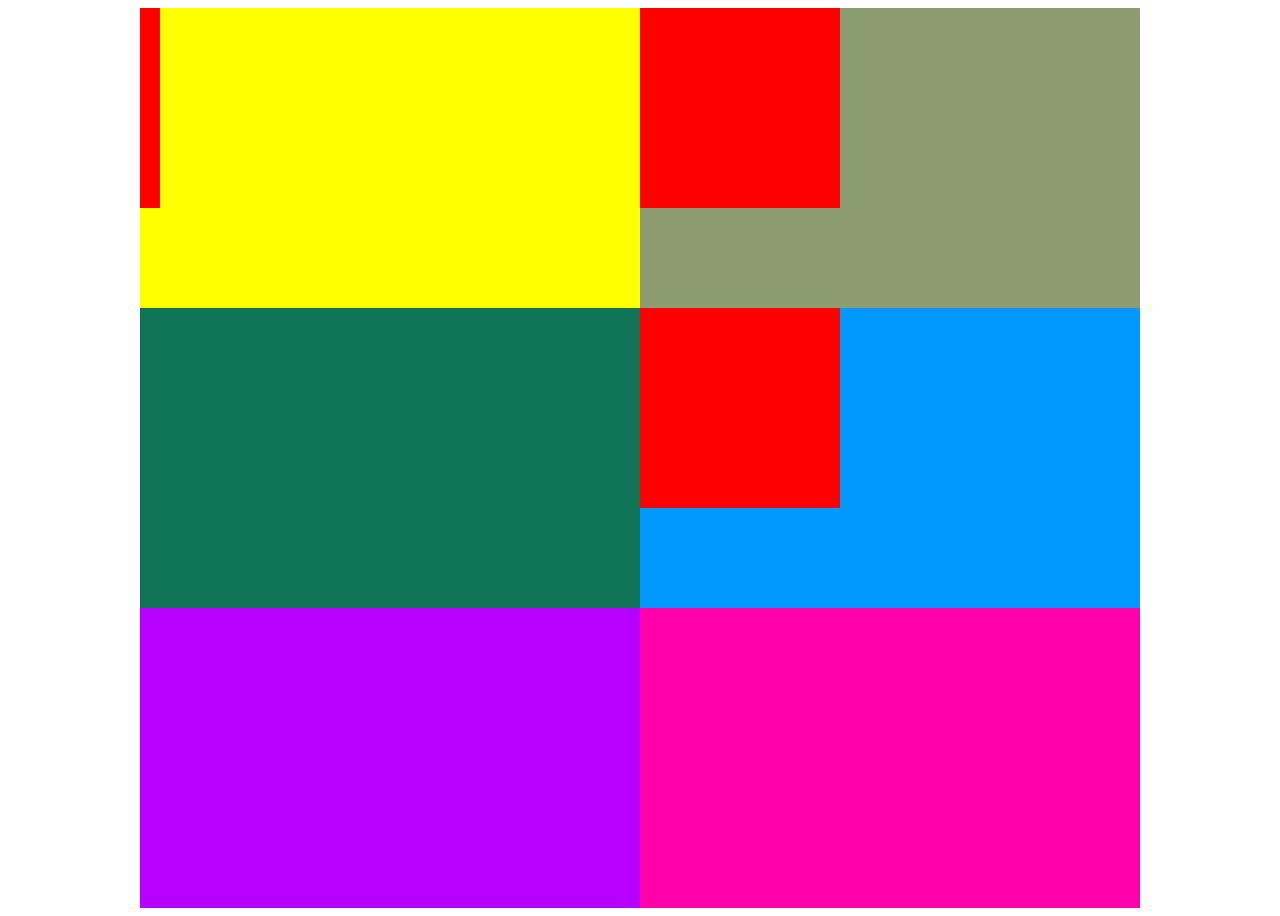
==== index.html @ e9fe4949 "chg3" ====
<!DOCTYPE html>
<html lang="en">
<head>
    <meta charset="UTF-8">
    <meta http-equiv="X-UA-Compatible" content="IE=edge">
    <meta name="viewport" content="width=device-width, initial-scale=1.0">
    <link rel="stylesheet" href="./assets/style.css">
    <title>Animation test</title>
</head>
<body>
    <div class="container">
        <div class="item-1">
            <div class="item1">

            </div>
        </div>
        <div class="item-2">
            <div class="item2">

            </div>
        </div>
        <div class="item-3">
            <div class="item3">

            </div>
        </div>
        <div class="item-4">
            <div class="item4">

            </div>
        </div>
        <div class="item-5">
            <div class="item5">

            </div>
        </div>
        <div class="item-6">
            <div class="item6">

            </div>
        </div>

    </div>
</body>
</html>
---- assets/style.css ----
.container{
   
    display: flex;
    flex-wrap: wrap;
    justify-content: center;
}
/* _______________________item-1________________________________ */
.item-1{
     width: 500px;
    height: 300px;
    background: yellow;
}
.item1{
    height: 200px;
    width: 20px;
    background: red;
    position: static;
    animation: rotation 2s linear infinite;
}
@keyframes rotation {
    0% {transform: rotate(0deg);}
    100% {transform: rotate(360deg);}
}
/* ____________________________item-2____________________________ */
.item-2{
    width: 500px;
   height: 300px;
   background: rgb(139, 156, 112);
}
.item2{
    height: 200px;
    width: 200px;
    background: red;
    animation: translation 2s ease-in-out infinite;
}
@keyframes translation {
    0% {transform: translateX(0px);}
    100% {transform:translateX(300px);}
}
/* ________________________item-3_________________________________________ */
.item-3{
    width: 500px;
   height: 300px;
   background: rgb(15, 117, 86);
}
.item3{
    height: 250px;
    width: 400px;
    margin: 20px;
    animation: color-change 3s linear infinite;
}
@keyframes color-change {
    0% {background-color: brown;}
    50%{background-color: rgb(60, 210, 30);}
    100% {background-color: rgb(11, 28, 184);}
}
/* ____________________________item-4_____________________________________________ */
.item-4{
    width: 500px;
   height: 300px;
   background: rgb(0, 153, 255);
}
.item4{
    height: 200px;
    width: 200px;
    background: red;
    animation: zoom 3s ease-out infinite;
}
@keyframes zoom {
    0% {transform: scale(1);}
    50%{transform: scale(1.2);}
    100% {transform: scale(1);}
}
/* _______________________________item-5_________________________________________ */
.item-5{
    width: 500px;
   height: 300px;
   background: rgb(183, 0, 255);
}
.item5{
    height: 50px;
    width: 50px;
    border-radius: 50%;
    background:transparent;
    position: relative;
    border: 5px solide black;
    animation: progresse 4s infinite;
  
}
@keyframes progresse {
    0%{width: 10px; opacity: 0%;}
    25%{width: 50px;height: 70px;width: 70px; background: rgb(231, 181, 43); opacity: 25%;}
    50%{width: 75px;height: 80px;width: 80px;  background: blue;opacity: 50%;}
    75%{width: 80px;height: 90px;width: 90px;  background: brown;opacity: 75%;}
}
.item-6{
    width: 500px;
   height: 300px;
   background: rgb(255, 0, 170);
}
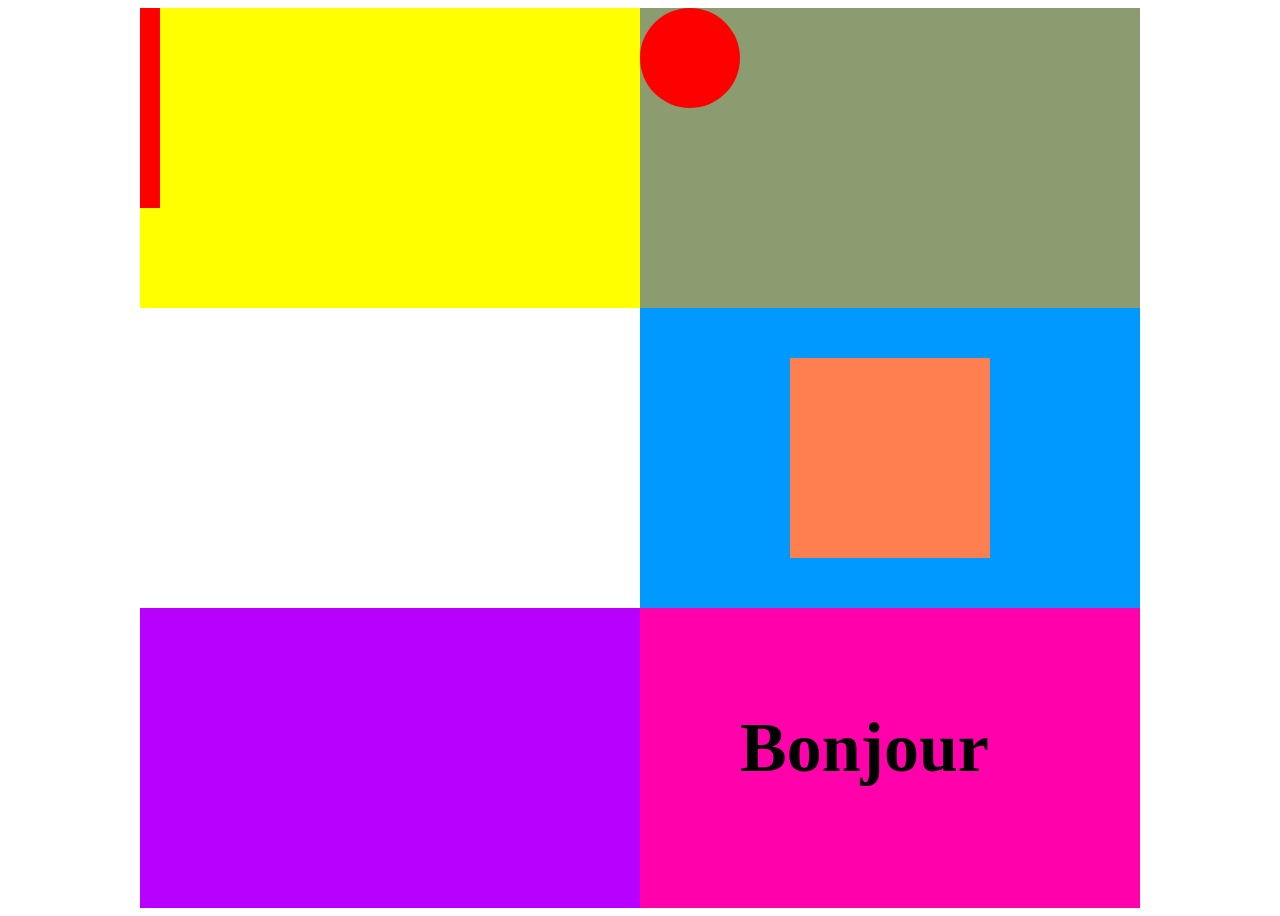
==== commit 82d851c5: "chg4" ====
--- a/index.html
+++ b/index.html
@@ -35,11 +35,21 @@
             </div>
         </div>
         <div class="item-6">
-            <div class="item6">
-
-            </div>
+            <h3>Bonjour</h3>
         </div>
 
     </div>
 </body>
-</html>+</html>
+<!-- 
+    .item6{
+    width: 100px;
+    height: 100px;
+    background: goldenrod;
+    animation: fade-in 1s ease-in-out;
+}
+@keyframes fade-in {
+    0%{opacity: 0;}
+    100%{opacity: 1;}
+}
+ -->--- a/assets/style.css
+++ b/assets/style.css
@@ -28,25 +28,31 @@
    background: rgb(139, 156, 112);
 }
 .item2{
-    height: 200px;
-    width: 200px;
+    height: 100px;
+    width: 100px;
+    border-radius: 50%;
     background: red;
-    animation: translation 2s ease-in-out infinite;
+    position: relative;
+    animation-name: tour;
+    animation-duration: 4s;
+    animation-iteration-count: infinite;
 }
-@keyframes translation {
-    0% {transform: translateX(0px);}
-    100% {transform:translateX(300px);}
-}
+@keyframes tour {
+    0%   {background-color:red; left:0px; top:50px;}
+    25%  {background-color:yellow; left:200px; top:0px;}
+    50%  {background-color:blue; left:400px; top:50px;}
+    75%  {background-color:green; left:200px; top:200px;}
+    100% {background-color:red; left:0px; top:50px;}
+  }
 /* ________________________item-3_________________________________________ */
 .item-3{
     width: 500px;
    height: 300px;
-   background: rgb(15, 117, 86);
 }
 .item3{
-    height: 250px;
-    width: 400px;
-    margin: 20px;
+    height: 200px;
+    width: 300px;
+    margin: 40px 0px 0px 100px;
     animation: color-change 3s linear infinite;
 }
 @keyframes color-change {
@@ -61,15 +67,32 @@
    background: rgb(0, 153, 255);
 }
 .item4{
+    margin: 50px 0px 0px 150px;
     height: 200px;
     width: 200px;
-    background: red;
-    animation: zoom 3s ease-out infinite;
+    background:coral;
+    animation: square-to-circle 2s infinite alternate;
 }
-@keyframes zoom {
-    0% {transform: scale(1);}
-    50%{transform: scale(1.2);}
-    100% {transform: scale(1);}
+@keyframes square-to-circle {
+    0% {
+        border-radius: 0;
+        background: coral;
+    }
+    25%{
+        border-radius: 10%;
+        background: darksalmon;
+    }
+    50%{
+        border-radius: 25%;
+        background: indianred;
+    }
+    75%{
+        border-radius: 40%;
+        background: lightcoral;
+    }
+    100% {border-radius: 50%;
+        background: darkorange;
+    }
 }
 /* _______________________________item-5_________________________________________ */
 .item-5{
@@ -93,8 +116,57 @@
     50%{width: 75px;height: 80px;width: 80px;  background: blue;opacity: 50%;}
     75%{width: 80px;height: 90px;width: 90px;  background: brown;opacity: 75%;}
 }
+/* __________________item-6_______________________________________________ */
 .item-6{
     width: 500px;
    height: 300px;
    background: rgb(255, 0, 170);
-}+}
+h3{
+    margin: 100px;
+    color: rgb(0, 0, 0);
+    font-size: 70px;
+    font-weight: 20px;
+    animation: fade;
+    animation-delay: 2s;
+    animation-duration: 3s;
+    animation-iteration-count: infinite;
+
+}
+@keyframes fade {
+    from {opacity: 1;}
+    to {opacity: 0;}
+}
+/* .item6{
+    width: 100px;
+    height: 100px;
+    background: goldenrod;
+    animation: bounce 1s ease-in-out infinite;
+}
+@keyframes bounce  {
+    0%, 20%, 50%, 80%, 100% {transform: translateY(0);}
+    40%{transform: translate(-30px);}
+    60%{transform: translate(-15px);}
+} */
+/* .item6{
+    width: 100px;
+    height: 100px;
+    background: goldenrod;
+    animation: blink 1s ease-in-out infinite;
+}
+@keyframes blink {
+    0%, 50%, 100% {opacity: 1;}
+    25%, 75%{opacity: 0;}
+
+} */
+/* .item4{
+    height: 200px;
+    width: 200px;
+    background: red;
+    animation: zoom 3s ease-out infinite;
+}
+@keyframes zoom {
+    0% {transform: scale(1);}
+    50%{transform: scale(1.2);}
+    100% {transform: scale(1);}
+} */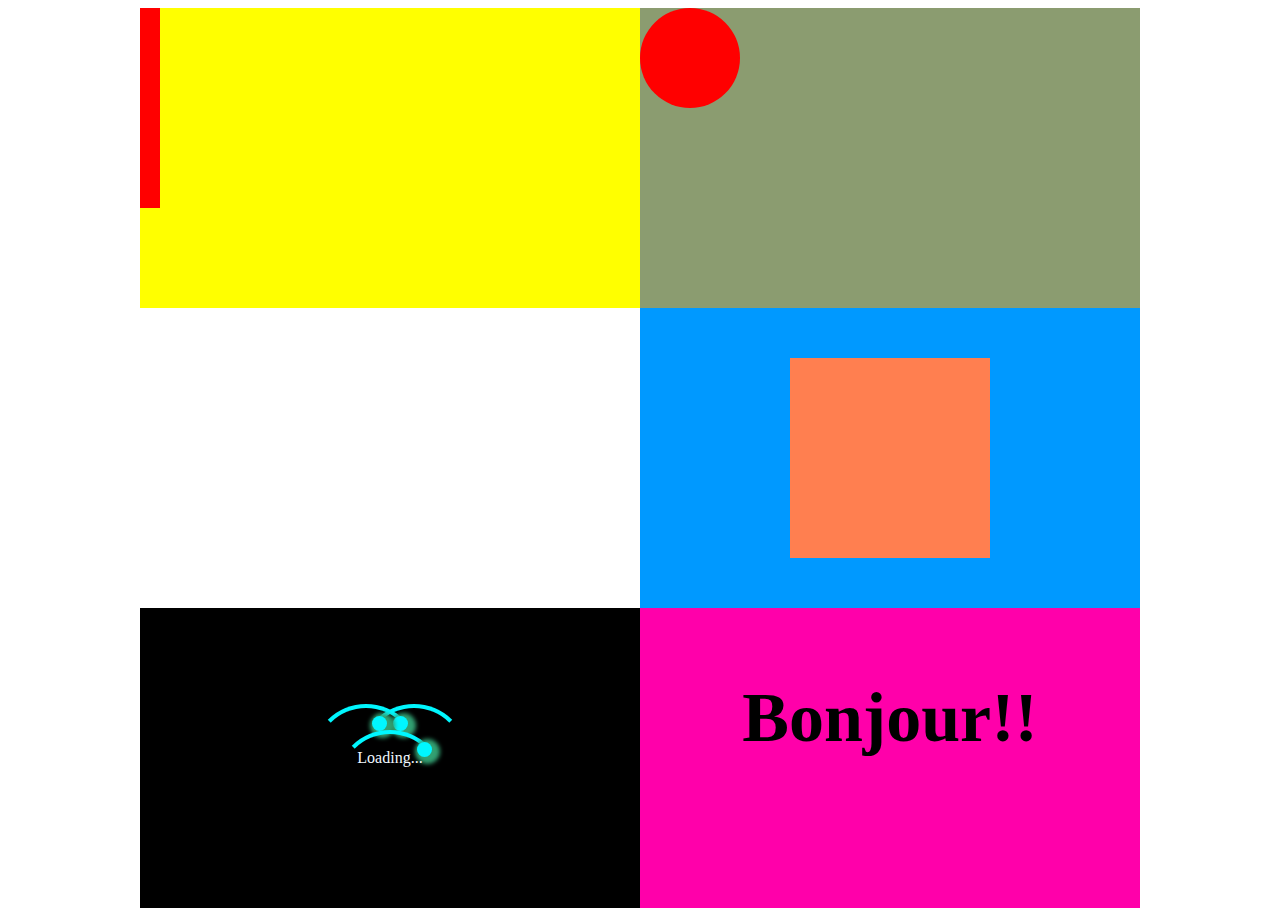
==== commit b71b73bc: "chg" ====
--- a/index.html
+++ b/index.html
@@ -20,9 +20,8 @@
             </div>
         </div>
         <div class="item-3">
-            <div class="item3">
-
-            </div>
+            <div class="item3"></div>
+            <div class="item33"></div>
         </div>
         <div class="item-4">
             <div class="item4">
@@ -30,26 +29,17 @@
             </div>
         </div>
         <div class="item-5">
-            <div class="item5">
-
-            </div>
+            <div class="ring"></div>
+            <div class="ring"></div>
+            <div class="ring"></div>
+            <p>Loading...</p>
         </div>
         <div class="item-6">
-            <h3>Bonjour</h3>
+           <center>
+            <h3>Bonjour!!</h3>
+           </center> 
         </div>
 
     </div>
 </body>
 </html>
-<!-- 
-    .item6{
-    width: 100px;
-    height: 100px;
-    background: goldenrod;
-    animation: fade-in 1s ease-in-out;
-}
-@keyframes fade-in {
-    0%{opacity: 0;}
-    100%{opacity: 1;}
-}
- -->--- a/assets/style.css
+++ b/assets/style.css
@@ -1,3 +1,4 @@
+
 .container{
    
     display: flex;
@@ -50,16 +51,39 @@
    height: 300px;
 }
 .item3{
-    height: 200px;
-    width: 300px;
-    margin: 40px 0px 0px 100px;
-    animation: color-change 3s linear infinite;
-}
-@keyframes color-change {
-    0% {background-color: brown;}
-    50%{background-color: rgb(60, 210, 30);}
-    100% {background-color: rgb(11, 28, 184);}
-}
+    height:20px;
+    width:60%;
+    top: 100px;
+    background:transparent;
+    position: relative;
+    border: 5px solide black;
+    animation: progress 4s infinite;
+}
+@keyframes progress {
+    0%{width: 10px; opacity: 0%;}
+    25%{width: 50px;background: violet; opacity: 25%;}
+    50%{width: 75px;background: blue;opacity: 50%;}
+    75%{width: 80px;background: brown;opacity: 75%;}
+}
+.item33{
+    height:20px;
+    width:50%;
+    top: 100px;
+    padding-left: 200px;
+    background:transparent;
+    position: relative;
+    border: 5px solide black;
+    animation: progress 4s infinite;
+    animation-direction: reverse;
+}
+@keyframes progress {
+    0%{width: 10px; opacity: 0%;}
+    25%{width: 50px;background: violet; opacity: 25%;}
+    50%{width: 75px;background: blue;opacity: 50%;}
+    75%{width: 80px;background: brown;opacity: 75%;}
+}
+
+
 /* ____________________________item-4_____________________________________________ */
 .item-4{
     width: 500px;
@@ -98,24 +122,68 @@
 .item-5{
     width: 500px;
    height: 300px;
-   background: rgb(183, 0, 255);
-}
-.item5{
-    height: 50px;
-    width: 50px;
-    border-radius: 50%;
-    background:transparent;
-    position: relative;
-    border: 5px solide black;
-    animation: progresse 4s infinite;
-  
-}
-@keyframes progresse {
-    0%{width: 10px; opacity: 0%;}
-    25%{width: 50px;height: 70px;width: 70px; background: rgb(231, 181, 43); opacity: 25%;}
-    50%{width: 75px;height: 80px;width: 80px;  background: blue;opacity: 50%;}
-    75%{width: 80px;height: 90px;width: 90px;  background: brown;opacity: 75%;}
-}
+   background:black;
+   position: relative;
+   display: flex;
+   justify-content: center;
+   align-items: center;
+}
+.ring{
+    position: relative;
+    width: 100px;
+    height: 100px;
+    margin: -30px;
+    border-radius: 50%;
+    border: 4px solid transparent;
+    border-top: 4px solid rgb(0, 247, 255);
+    animation: animate 2s ease infinite;
+}
+@keyframes animate{
+    0%{transform: rotate(0deg);}
+    100%{transform: rotate(360deg);}
+}
+.ring::before{
+    content: "";
+    position: absolute;
+    top: 8px;
+    right: 8px;
+    border-radius: 50%;
+    width: 15px;
+    height: 15px;
+    background: rgb(0, 247, 255);
+    box-shadow: 3px 2px 4px 5px rgb(50, 160, 114);
+}
+.ring:nth-child(2){
+    animation: animate2 2s ease infinite;
+    
+}
+.ring:nth-child(2)::before{
+    content: "";
+    position: absolute;
+    bottom: 8px;
+    left: 8px;
+    border-radius: 50%;
+    width: 15px;
+    height: 15px;
+    background: rgb(0, 247, 255);
+    box-shadow: 3px 2px 4px 5px rgb(50, 160, 114);
+}
+@keyframes animate2{
+    0%{transform: rotate(360deg);}
+    100%{transform: rotate(0deg);}
+}
+.ring:nth-child(3){
+    position: absolute;
+    bottom: 100px;
+    
+}
+p{
+    position: absolute;
+    color: aliceblue;
+    letter-spacing: 0.15;
+}
+
+
 /* __________________item-6_______________________________________________ */
 .item-6{
     width: 500px;
@@ -123,7 +191,6 @@
    background: rgb(255, 0, 170);
 }
 h3{
-    margin: 100px;
     color: rgb(0, 0, 0);
     font-size: 70px;
     font-weight: 20px;
@@ -137,36 +204,35 @@
     from {opacity: 1;}
     to {opacity: 0;}
 }
-/* .item6{
-    width: 100px;
-    height: 100px;
-    background: goldenrod;
-    animation: bounce 1s ease-in-out infinite;
-}
-@keyframes bounce  {
-    0%, 20%, 50%, 80%, 100% {transform: translateY(0);}
-    40%{transform: translate(-30px);}
-    60%{transform: translate(-15px);}
-} */
-/* .item6{
-    width: 100px;
-    height: 100px;
-    background: goldenrod;
-    animation: blink 1s ease-in-out infinite;
-}
-@keyframes blink {
-    0%, 50%, 100% {opacity: 1;}
-    25%, 75%{opacity: 0;}
-
-} */
-/* .item4{
-    height: 200px;
-    width: 200px;
-    background: red;
-    animation: zoom 3s ease-out infinite;
-}
-@keyframes zoom {
-    0% {transform: scale(1);}
-    50%{transform: scale(1.2);}
-    100% {transform: scale(1);}
-} */+/* ________________________responsive__________________________________________ */
+
+
+ @media only screen and (max-width:600px){
+        .item2{
+            height: 80px;
+            width: 80px;
+            border-radius: 50%;
+            background: red;
+            position: relative;
+            animation-name: tour;
+            animation-duration: 4s;
+            animation-iteration-count: infinite;
+        }
+        @keyframes tour {
+            0%   {background-color:red; left:0px; top:60px;}
+            25%  {background-color:yellow; left:200px; top:0px;}
+            50%  {background-color:blue; left:370px; top:50px;}
+            75%  {background-color:green; left:190px; top:180px;}
+            100% {background-color:red; left:0px; top:50px;}
+          }
+
+    .item3{
+       margin: 50px 0px 0px 70px;
+    }
+    .item4{
+        margin: 50px 0px 0px 135px;
+    }
+  
+   
+} 
+
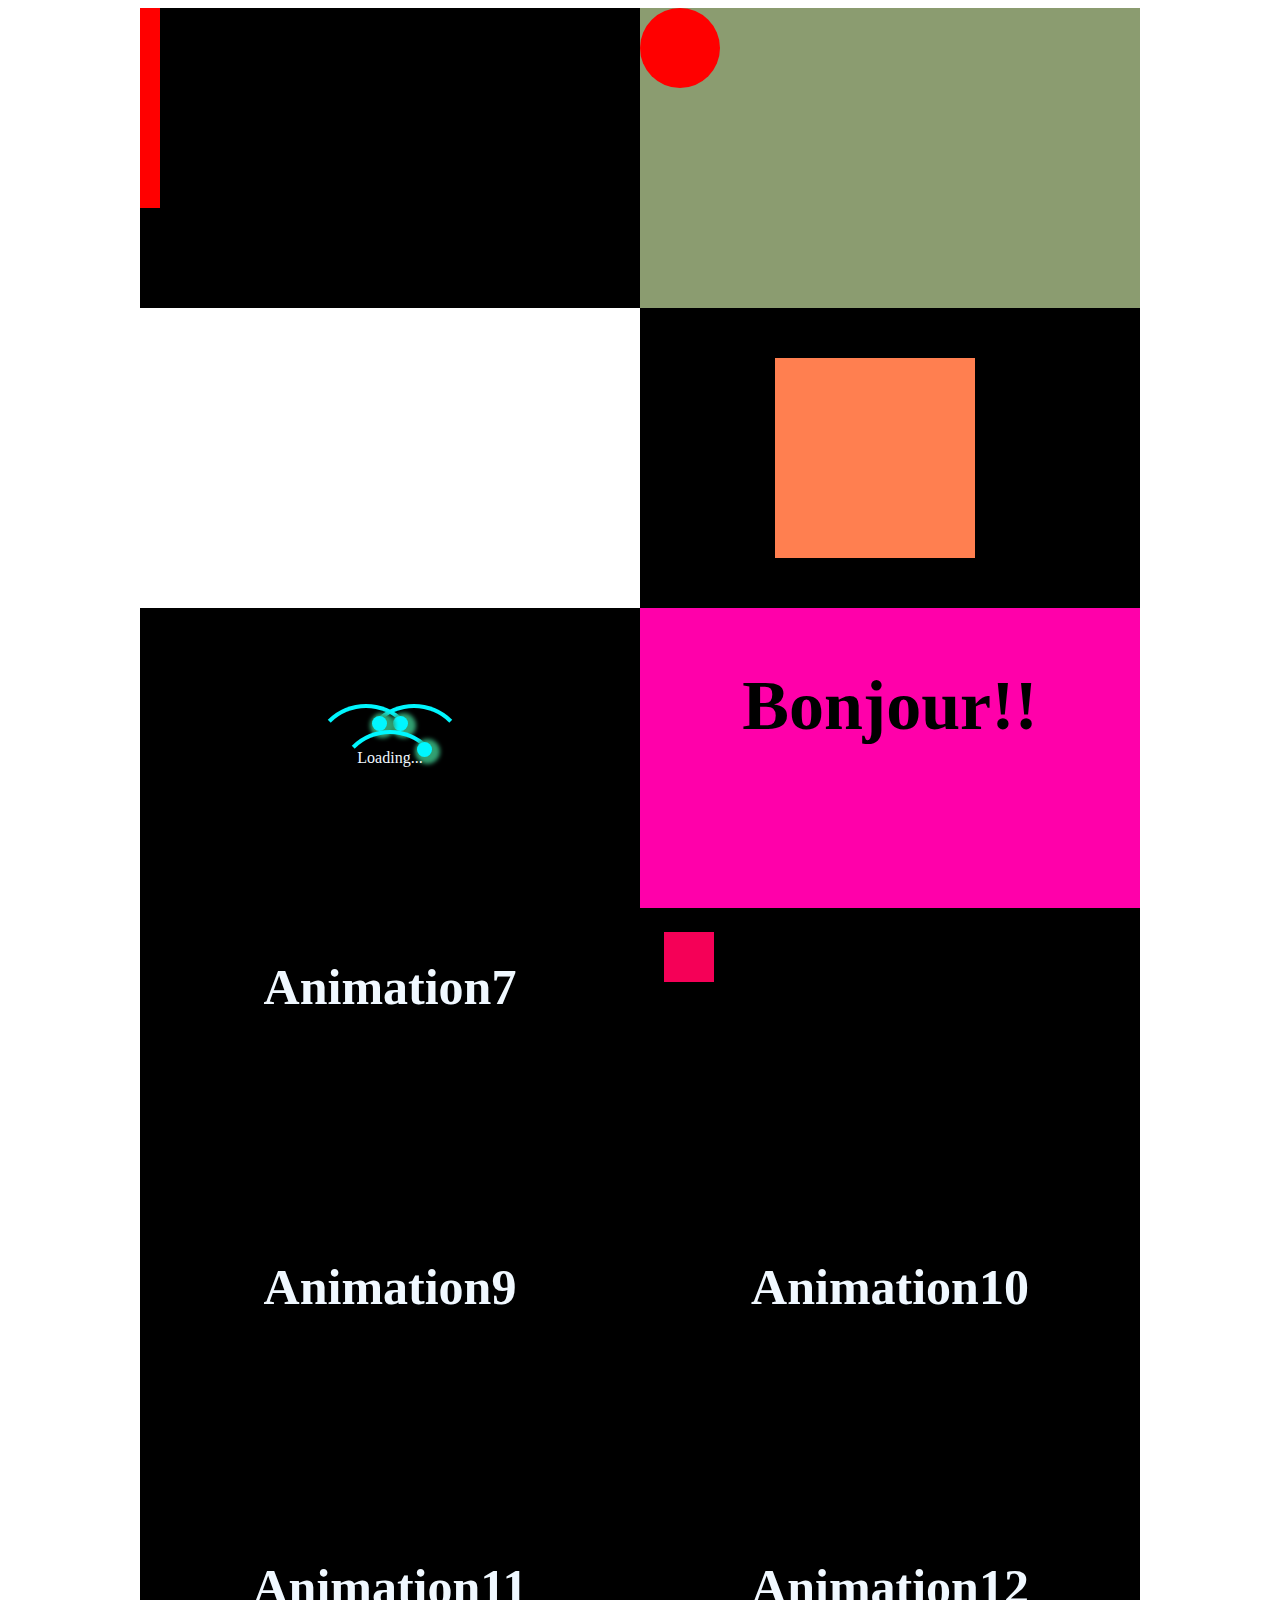
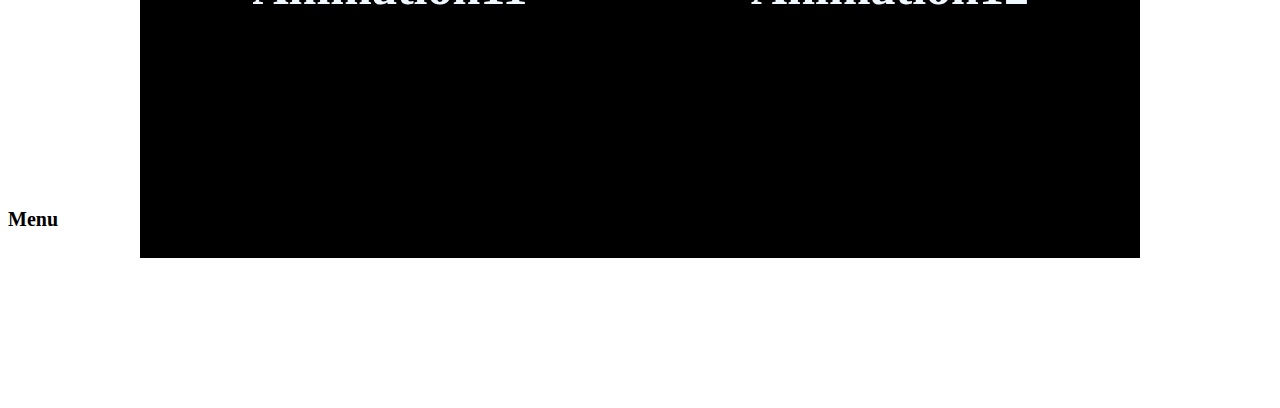
==== commit c21ae47b: "commit commit" ====
--- a/index.html
+++ b/index.html
@@ -6,6 +6,7 @@
     <meta name="viewport" content="width=device-width, initial-scale=1.0">
     <link rel="stylesheet" href="./assets/style.css">
     <title>Animation test</title>
+    <link rel="stylesheet" href="./assets/animate/animate.min.css">
 </head>
 <body>
     <div class="container">
@@ -36,10 +37,27 @@
         </div>
         <div class="item-6">
            <center>
-            <h3>Bonjour!!</h3>
+            <h2>Bonjour!!</h2>
            </center> 
         </div>
+        <div class="item"><h3 class="item-7">Animation7</h3></div>
+        <div class="item "><div class="item-8"></div></div>
+        <div class="item"><h3 class="item-9">Animation9</h3></div>
+        <div class="item"><h3 class="item-10">Animation10</h3></div>
+        <div class="item"><h3 class="item-11">Animation11</h3></div>
+        <div class="item"><h3 class="item-12">Animation12</h3></div>
 
     </div>
+    <div class="containers">
+        <input type="checkbox" name="menu" id="menu" class="menu-toggler">
+        <label for="menu" class="menu-toggler-label">Menu</label>
+        <ul class="stagger-menu">
+          <li style="--i: 0">Home</li>
+          <li style="--i: 1">Pricing</li>
+          <li style="--i: 2">Account</li>
+          <li style="--i: 3">Support</li>
+          <li style="--i: 4">About</li>
+        </ul>
+      </div>
 </body>
 </html>
--- a/assets/style.css
+++ b/assets/style.css
@@ -1,3 +1,4 @@
+
 
 .container{
    
@@ -7,9 +8,9 @@
 }
 /* _______________________item-1________________________________ */
 .item-1{
-     width: 500px;
+    width: 500px;
     height: 300px;
-    background: yellow;
+    background: black;
 }
 .item1{
     height: 200px;
@@ -88,7 +89,7 @@
 .item-4{
     width: 500px;
    height: 300px;
-   background: rgb(0, 153, 255);
+   background: black;
 }
 .item4{
     margin: 50px 0px 0px 150px;
@@ -183,14 +184,13 @@
     letter-spacing: 0.15;
 }
 
-
 /* __________________item-6_______________________________________________ */
 .item-6{
     width: 500px;
    height: 300px;
    background: rgb(255, 0, 170);
 }
-h3{
+h2{
     color: rgb(0, 0, 0);
     font-size: 70px;
     font-weight: 20px;
@@ -207,32 +207,220 @@
 /* ________________________responsive__________________________________________ */
 
 
- @media only screen and (max-width:600px){
-        .item2{
-            height: 80px;
-            width: 80px;
-            border-radius: 50%;
-            background: red;
-            position: relative;
-            animation-name: tour;
-            animation-duration: 4s;
-            animation-iteration-count: infinite;
-        }
-        @keyframes tour {
-            0%   {background-color:red; left:0px; top:60px;}
-            25%  {background-color:yellow; left:200px; top:0px;}
-            50%  {background-color:blue; left:370px; top:50px;}
-            75%  {background-color:green; left:190px; top:180px;}
-            100% {background-color:red; left:0px; top:50px;}
-          }
+@media only screen and (max-width:600px){
+    .item2{
+        height: 80px;
+        width: 80px;
+        border-radius: 50%;
+        background: red;
+        position: relative;
+        animation-name: tour;
+        animation-duration: 4s;
+        animation-iteration-count: infinite;
+    }
+    @keyframes tour {
+        0%   {background-color:red; left:0px; top:100px;}
+        25%  {background-color:yellow; left:200px; top:3px;}
+        50%  {background-color:blue; left:420px; top:100px;}
+        75%  {background-color:green; left:200px; top:220px;}
+        100% {background-color:red; left:0px; top:100px;}
+      }
 
     .item3{
-       margin: 50px 0px 0px 70px;
+    margin: 50px 0px 0px 0px;
     }
     .item4{
         margin: 50px 0px 0px 135px;
     }
+} 
+@media only screen and (min-width:600px){
+.item2{
+    height: 80px;
+    width: 80px;
+    border-radius: 50%;
+    background: red;
+    position: relative;
+    animation-name: tour;
+    animation-duration: 4s;
+    animation-iteration-count: infinite;
+}
+@keyframes tour {
+    0%   {background-color:red; left:0px; top:100px;}
+    25%  {background-color:yellow; left:200px; top:3px;}
+    50%  {background-color:blue; left:420px; top:100px;}
+    75%  {background-color:green; left:200px; top:220px;}
+    100% {background-color:red; left:0px; top:100px;}
+  }
+
+.item3{
+margin: 50px 0px 0px 0px;
+}
+.item4{
+    margin: 50px 0px 0px 135px;
+}
+} 
+@media only screen and (max-width:768px){
+.item2{
+    height: 80px;
+    width: 80px;
+    border-radius: 50%;
+    background: red;
+    position: relative;
+    animation-name: tour;
+    animation-duration: 4s;
+    animation-iteration-count: infinite;
+}
+@keyframes tour {
+    0%   {background-color:red; left:0px; top:100px;}
+    25%  {background-color:yellow; left:200px; top:3px;}
+    50%  {background-color:blue; left:420px; top:100px;}
+    75%  {background-color:green; left:200px; top:220px;}
+    100% {background-color:red; left:0px; top:100px;}
+  }
+
+.item3{
+margin: 50px 0px 0px 0px;
+}
+.item4{
+    margin: 50px 0px 0px 135px;
+}
+} 
+
+@media only screen and (max-width:992px){
+.item2{
+    height: 80px;
+    width: 80px;
+    border-radius: 50%;
+    background: red;
+    position: relative;
+    animation-name: tour;
+    animation-duration: 4s;
+    animation-iteration-count: infinite;
+}
+@keyframes tour {
+    0%   {background-color:red; left:0px; top:100px;}
+    25%  {background-color:yellow; left:200px; top:3px;}
+    50%  {background-color:blue; left:420px; top:100px;}
+    75%  {background-color:green; left:200px; top:220px;}
+    100% {background-color:red; left:0px; top:100px;}
+  }
+
+.item3{
+margin: 50px 0px 0px 0px;
+}
+.item4{
+    margin: 50px 0px 0px 135px;
+}
+
+}
+/* ______ */
+h3{
+    color: aliceblue;
+    font-size: 50px;
+    text-align: center;
+}
+.item{
+    width: 500px;
+   height: 300px;
+   background: black;
+}
+/* _______________________ */
+.item-7{
+        
+        animation-name: slideDown;
+        animation-duration: 1s;
+        animation-timing-function: ease;
+       animation-iteration-count: infinite;
+    
+} @keyframes slideDown {
+        0% {
+          transform: translateY(-420px);
+        }
+    
+        100% {
+          transform: translateY(0%);
+        }
+      }
+/* ______ */
+.item-8{ 
+        margin: 24px;
+        width: 50px;
+        height: 50px;
+        background: #f50057;
+        animation: zoom-in-zoom-out 1s ease infinite;
+      }
+      @keyframes zoom-in-zoom-out {
+        0% {
+          transform: scale(1, 1);
+        }
+        50% {
+          transform: scale(1.5, 1.5);
+        }
+        100% {
+          transform: scale(1, 1);
+        }
+      }
+
+/* ______ */
+.item-9{
+    width: 500px;
+   height: 300px;
+   background: black;
+}
+/* ______ */
+.item-10{
+    width: 500px;
+   height: 300px;
+   background: black;
+}
+/* ______ */
+.item-11{
+    width: 500px;
+   height: 300px;
+   background: black;
+}
+/* ______ */
+.item-12{
+    width: 500px;
+   height: 300px;
+   background: black;
+}
+/* __________________________________________ */
+
+.containers {
+    overflow-x: hidden;
+    width: 100%;
+  }
   
-   
-} 
-
+  .menu-toggler {
+    display: none;
+  }
+  
+  .menu-toggler-label {
+    cursor: pointer;
+    font-size: 20px;
+    font-weight: bold;
+  }
+  
+  .stagger-menu {
+    list-style-type: none;
+    margin: 16px 0;
+    padding: 0;
+  }
+  
+  .stagger-menu li {
+    margin-bottom: 8px;
+    font-size: 18px;
+    opacity: 0;
+    transform: translateX(100%);
+    transition-property: opacity, transform;
+    transition-duration: 0.3s;
+    transition-timing-function: cubic-bezier(0.750, -0.015, 0.565, 1.055);
+  }
+  
+  .menu-toggler:checked ~ .stagger-menu li {
+    opacity: 1;
+    transform: translateX(0);
+    transition-delay: calc(0.055s * var(--i));
+  }
+
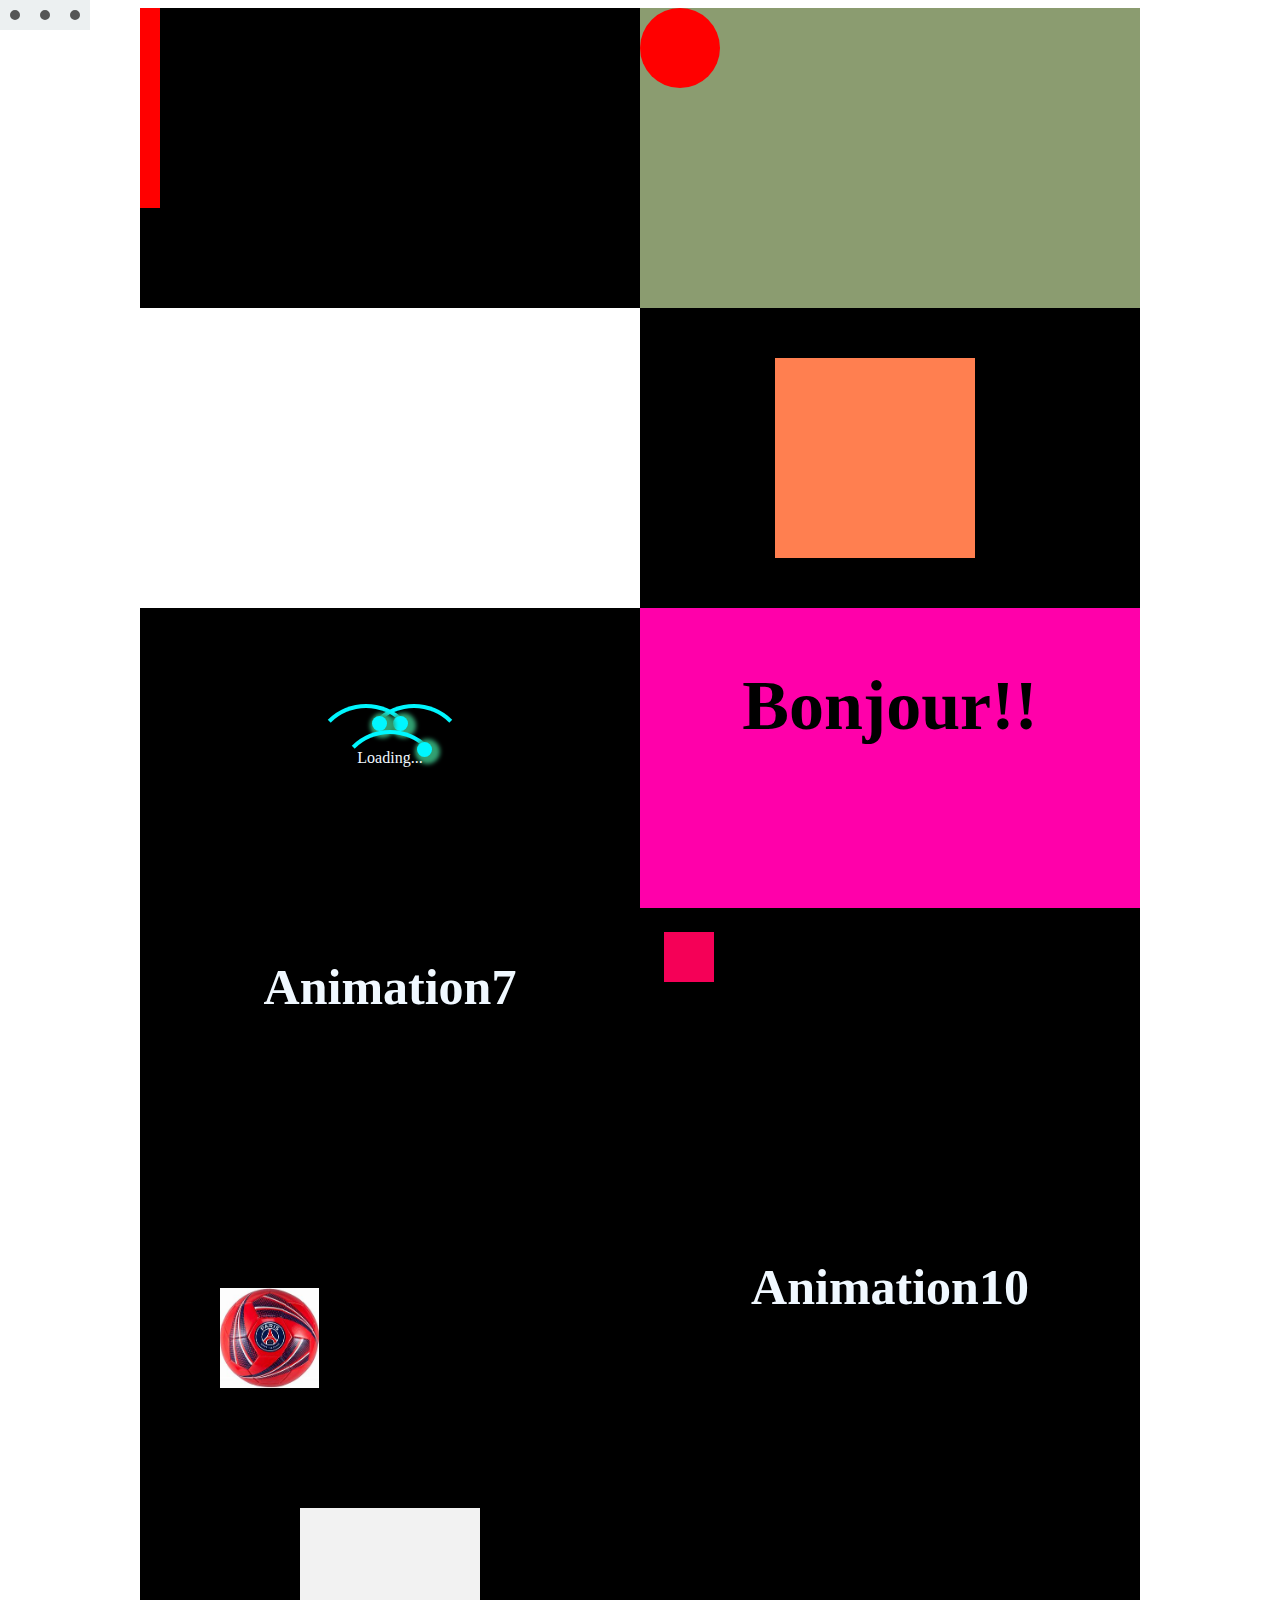
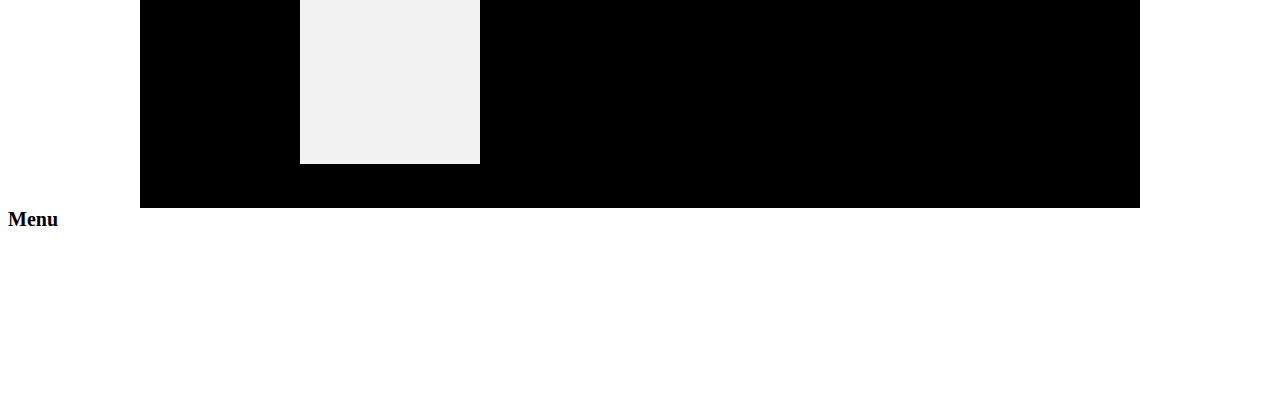
==== commit c4921a82: "changement svt" ====
--- a/index.html
+++ b/index.html
@@ -42,10 +42,29 @@
         </div>
         <div class="item"><h3 class="item-7">Animation7</h3></div>
         <div class="item "><div class="item-8"></div></div>
-        <div class="item"><h3 class="item-9">Animation9</h3></div>
+        <div class="item"><img src="./assets/ballon.jpg" class="item-9" alt=""> </div>
         <div class="item"><h3 class="item-10">Animation10</h3></div>
-        <div class="item"><h3 class="item-11">Animation11</h3></div>
-        <div class="item"><h3 class="item-12">Animation12</h3></div>
+        <div class="item">
+            <div class="logo-holder">
+                <div class="bg"></div>
+                <div class="bar"></div>
+                <div class="bar fill1"></div>
+                <div class="bar fill2"></div>
+                <div class="bar fill3"></div>
+                <div class="bar fill4"></div>
+                <div class="bar fill1"></div>
+                <div class="bar fill5"></div>
+                <div class="bar fill6"></div>
+                <div class="bar"></div>
+              </div>
+        </div>
+        <div class="item">
+            <div class="loader">
+                <span class="loader__element"></span>
+                <span class="loader__element"></span>
+                <span class="loader__element"></span>
+              </div>
+        </div>
 
     </div>
     <div class="containers">
@@ -59,5 +78,6 @@
           <li style="--i: 4">About</li>
         </ul>
       </div>
+      
 </body>
 </html>
--- a/assets/style.css
+++ b/assets/style.css
@@ -198,6 +198,7 @@
     animation-delay: 2s;
     animation-duration: 3s;
     animation-iteration-count: infinite;
+   
 
 }
 @keyframes fade {
@@ -315,6 +316,7 @@
 }
 /* ______ */
 h3{
+    position: relative;
     color: aliceblue;
     font-size: 50px;
     text-align: center;
@@ -330,7 +332,8 @@
         animation-name: slideDown;
         animation-duration: 1s;
         animation-timing-function: ease;
-       animation-iteration-count: infinite;
+        animation-iteration-count: infinite;
+        animation-direction: alternate-reverse;
     
 } @keyframes slideDown {
         0% {
@@ -362,29 +365,197 @@
       }
 
 /* ______ */
-.item-9{
-    width: 500px;
-   height: 300px;
-   background: black;
-}
+
+.item-9 {
+    height: 100px;
+  position: relative;
+  padding: 80px 0px 0px 80px;
+  animation: shakeY 1s infinite;
+}
+@keyframes shakeY {
+    0%, 100% {transform: translateY(0);}
+    10%, 30%, 50%,70%,90%{transform: translateY(-10px);}
+    20%, 40%, 60%,80%{transform: translateY(10px);}
+}
+
 /* ______ */
 .item-10{
-    width: 500px;
-   height: 300px;
-   background: black;
+     animation: effect linear 1s infinite;
+}
+@keyframes effect {
+    0% {
+        transform: scale(1, 1);
+    }
+    25% {
+        transform: scale(1.3, 0.6);
+    }
+
+    50% {
+        transform: scale(1.1, 0.9);
+    }
+    100% {
+        transform: scale(1, 1);
+    }
 }
 /* ______ */
-.item-11{
-    width: 500px;
-   height: 300px;
-   background: black;
+.logo-holder {
+    background: #f2f2f2;
+    width: 180px;
+    height: 220px;
+    position: relative;
+    margin: 0 auto ;
+    padding-top: 12px;
+    padding-bottom: 24px;
+    transform: translateZ(0);
+ }
+
+.bg {
+
+  position: absolute;
+  top: 9px;
+  left: 8px;
+  right: 8px;
+  bottom: 8px;
+  background: url(http://boutique.flarework.com/wp-content/themes/boutique/img/logo_large.png) center 0px no-repeat ;
+    background-size: contain;
+    filter: drop-shadow(0px 6px 25px rgba(0,0,0,0.5));
+}
+
+.bar {
+    position: relative;
+    height: 8px;
+    background: #6a6a6a;
+    width:  0%;
+    top: 0px;
+    left: 18px;
+    margin-top: 8px;
+    box-shadow: 0 0 3px rgba(192,192,192,0.9);
+    animation: fill 5s infinite alternate, colors 5s infinite alternate;
+}
+
+.bar.fill1 {
+  animation: fill-1 5s infinite alternate, colors 5s infinite alternate;
+}
+
+.bar.fill2 {
+   animation:  fill-2 5s infinite alternate, colors 5s infinite alternate;
+}
+
+
+.bar.fill3 {
+   animation:  fill-3 5s infinite alternate, colors 5s infinite alternate;
+}
+
+
+.bar.fill4 {
+   animation:  fill-4 5s infinite alternate, colors 5s infinite alternate;
+}
+
+.bar.fill5 {
+   animation:  fill-5 5s infinite alternate, colors 5s infinite alternate;
+}
+
+.bar.fill6 {
+   animation:  fill-6 5s infinite alternate, colors 5s infinite alternate;
+}
+
+
+
+@keyframes fill {
+  0%   { width: 0; }
+  33%  { width: 30px;}
+  66%  { width: 10px;}
+  100% { width: 105px; }
+}
+
+@keyframes fill-1 {
+  0%   { width: 0; }
+  33%  { width: 50px;}
+  66%  { width: 20px;}
+  100% { width: 130px; }
+}
+
+@keyframes fill-2 {
+  0%   { width: 0; }
+  33%  { width: 90px;}
+  66%  { width: 70px;}
+  100% { width: 136px; }
+}
+
+@keyframes fill-3 {
+  0%   { width: 0; }
+  33%  { width: 50px;}
+  66%  { width: 24px;}
+  100% { width: 109px; }
+}
+
+@keyframes fill-4 {
+  0%   { width: 0; }
+  33%  { width: 98px;}
+  66%  { width: 34px;}
+  100% { width: 99px; }
+}
+
+@keyframes fill-5 {
+  0%   { width: 0; }
+  33%  { width: 30px;}
+  66%  { width: 10px;}
+  100% { width: 148px; }
+}
+
+
+@keyframes fill-6 {
+  0%   { width: 0; }
+  33%  { width: 48px;}
+  66%  { width: 22px;}
+  100% { width: 140px; }
+}
+
+@keyframes colors {
+  0% { background-color: #5a5a5a;}
+  50% { background-color: #3a3;}
+  100% { background-color: #6a6a6a;}
 }
 /* ______ */
-.item-12{
-    width: 500px;
-   height: 300px;
-   background: black;
-}
+:root {
+    --main-color: #ecf0f1;
+    --point-color: #555;
+    --size: 5px;
+  }
+  
+  .loader {
+    background-color: var(--main-color);
+    overflow: hidden;
+ 
+    position: fixed;
+    top: 0; left: 0;
+    display: flex;
+    align-items: center;
+    align-content: center; 
+    justify-content: center;  
+    z-index: 100000;
+  }
+  
+  .loader__element {
+    border-radius: 100%;
+    border: var(--size) solid var(--point-color);
+    margin: calc(var(--size)*2);
+  }
+  
+  .loader__element:nth-child(1) {
+    animation: preloader .6s ease-in-out alternate infinite;
+  }
+  .loader__element:nth-child(2) {
+    animation: preloader .6s ease-in-out alternate .2s infinite;
+  }
+  
+  .loader__element:nth-child(3) {
+    animation: preloader .6s ease-in-out alternate .4s infinite;
+  }
+  
+  @keyframes preloader {
+    100% { transform: scale(2); }
+  }
 /* __________________________________________ */
 
 .containers {
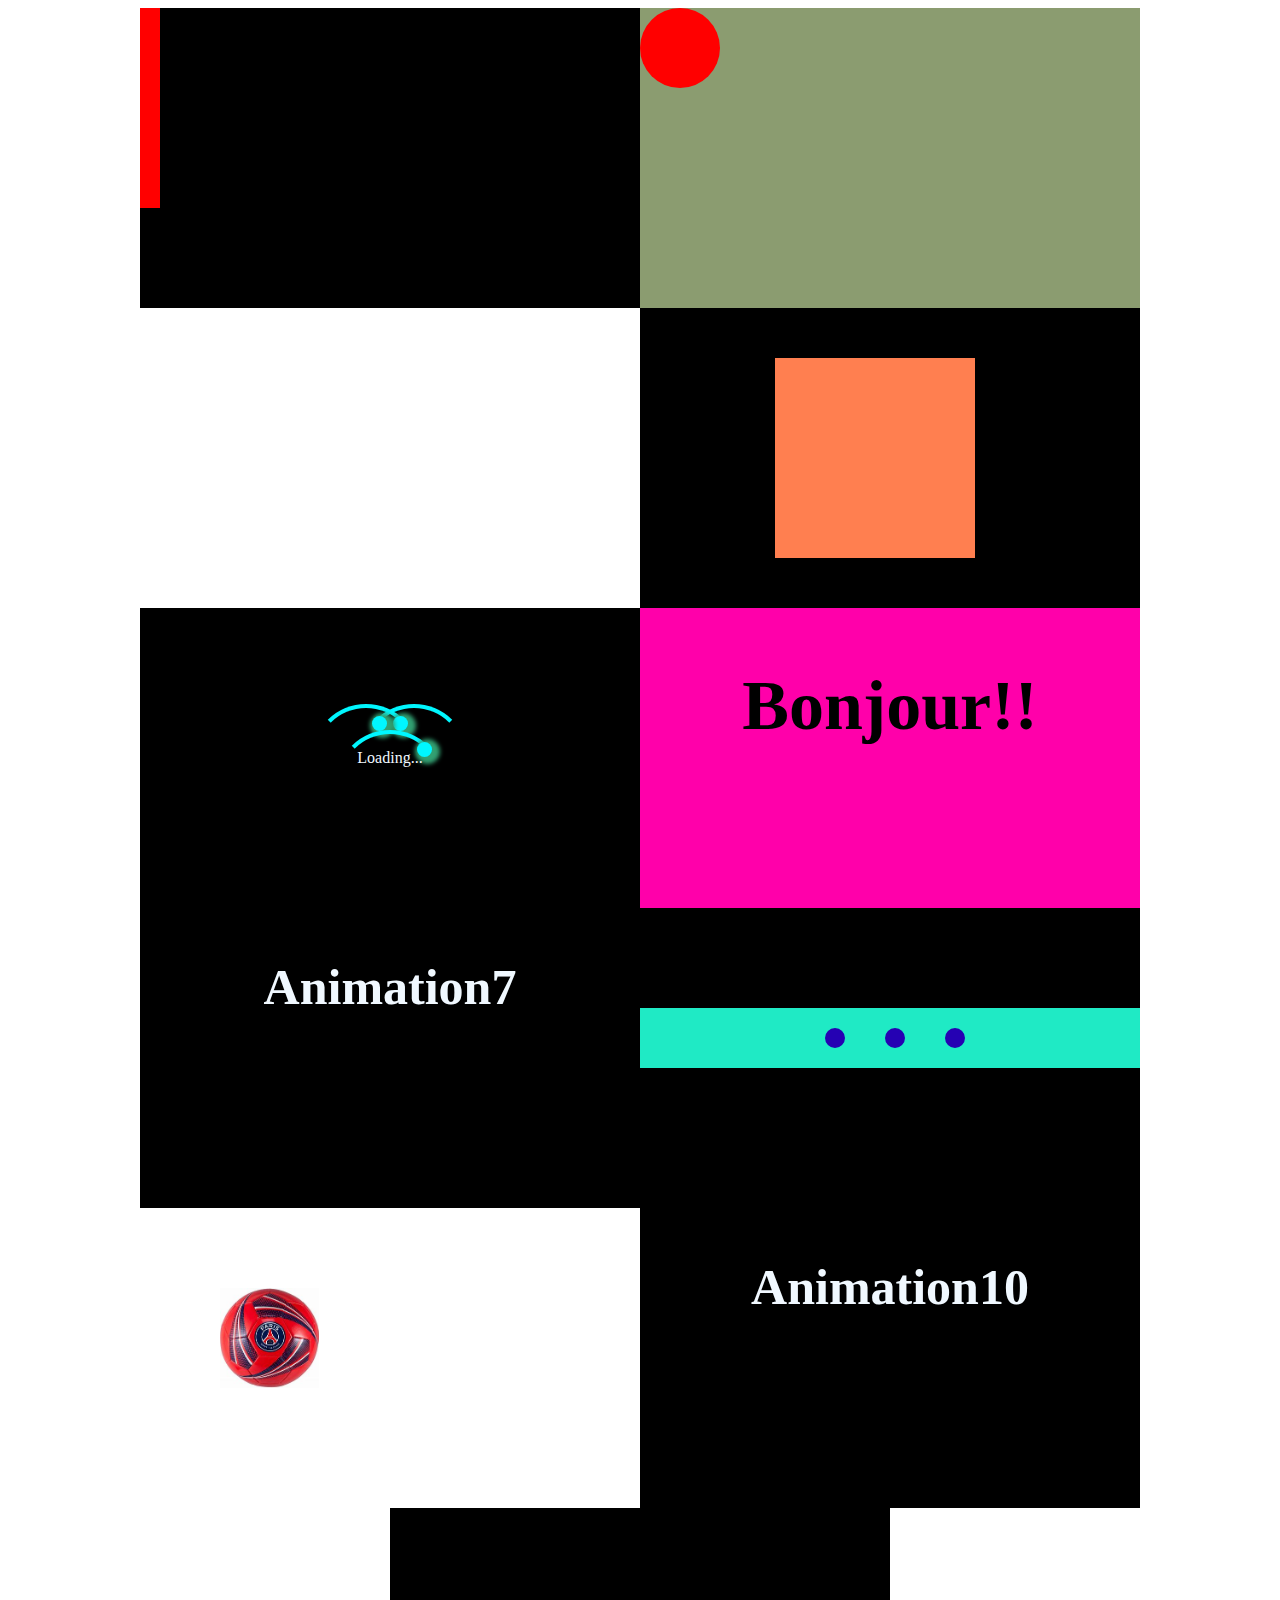
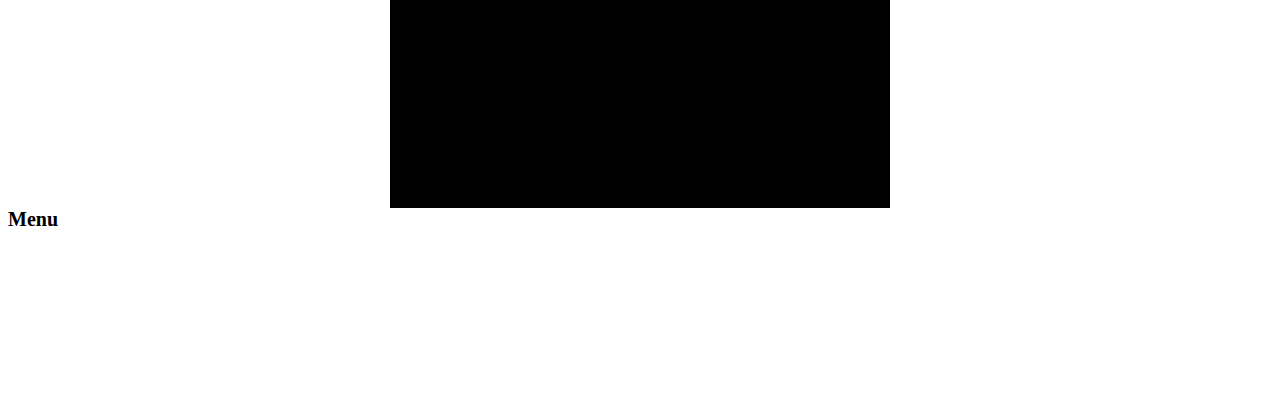
==== commit 8fe7af28: "changement p" ====
--- a/index.html
+++ b/index.html
@@ -40,12 +40,23 @@
             <h2>Bonjour!!</h2>
            </center> 
         </div>
-        <div class="item"><h3 class="item-7">Animation7</h3></div>
-        <div class="item "><div class="item-8"></div></div>
-        <div class="item"><img src="./assets/ballon.jpg" class="item-9" alt=""> </div>
-        <div class="item"><h3 class="item-10">Animation10</h3></div>
-        <div class="item">
-            <div class="logo-holder">
+        <div class="item-7">
+            <h3 class="item7">Animation7</h3>
+        </div>
+        <div class="item-8">
+            <div class="loader">
+                <span class="loader__element"></span>
+                <span class="loader__element"></span>
+                <span class="loader__element"></span>
+              </div>
+        </div>
+        <div class="item-9">
+            <img src="./assets/ballon.jpg" class="shake" alt="">
+        </div>
+        <div class="item-10">
+            <h3 class="item10">Animation10</h3>
+        </div>
+        <div class="item-11">
                 <div class="bg"></div>
                 <div class="bar"></div>
                 <div class="bar fill1"></div>
@@ -56,14 +67,6 @@
                 <div class="bar fill5"></div>
                 <div class="bar fill6"></div>
                 <div class="bar"></div>
-              </div>
-        </div>
-        <div class="item">
-            <div class="loader">
-                <span class="loader__element"></span>
-                <span class="loader__element"></span>
-                <span class="loader__element"></span>
-              </div>
         </div>
 
     </div>
--- a/assets/style.css
+++ b/assets/style.css
@@ -326,8 +326,13 @@
    height: 300px;
    background: black;
 }
-/* _______________________ */
+/* _______________________ ______________item7____________________________________________________________________*/
 .item-7{
+  width: 500px;
+ height: 300px;
+ background: black;
+}
+.item{
         
         animation-name: slideDown;
         animation-duration: 1s;
@@ -344,30 +349,60 @@
           transform: translateY(0%);
         }
       }
-/* ______ */
-.item-8{ 
-        margin: 24px;
-        width: 50px;
-        height: 50px;
-        background: #f50057;
-        animation: zoom-in-zoom-out 1s ease infinite;
-      }
-      @keyframes zoom-in-zoom-out {
-        0% {
-          transform: scale(1, 1);
-        }
-        50% {
-          transform: scale(1.5, 1.5);
-        }
-        100% {
-          transform: scale(1, 1);
-        }
-      }
-
-/* ______ */
-
-.item-9 {
-    height: 100px;
+/* ______ ____________________________________item8__________________________________________________*/
+.item-8{
+  width: 500px;
+ height: 300px;
+ background: black;
+}
+:root {
+    --main-color: #1feac5;
+    --point-color: #2501b3; 
+    --size: 10px;
+  }
+  
+  .loader {
+   margin-top: 100px;
+   background-color: var(--main-color);
+   overflow: hidden;
+   position: relative;
+   padding-top: 10ps;
+   padding-left: 10px;
+   display: flex; 
+   align-items: center; 
+   align-content: center;
+   justify-content: center; 
+   
+  }
+  .loader__element {
+    border-radius: 100%;
+    border: var(--size) solid var(--point-color);
+    margin: calc(var(--size)*2);
+  }
+  
+  .loader__element:nth-child(1) {
+    animation: preloader .6s ease-in-out alternate infinite;
+  }
+  .loader__element:nth-child(2) {
+    animation: preloader .6s ease-in-out alternate .2s infinite;
+  }
+  
+  .loader__element:nth-child(3) {
+    animation: preloader .6s ease-in-out alternate .4s infinite;
+  }
+  
+  @keyframes preloader {
+    100% { transform: scale(2); }
+  }
+    
+/* ________________________________________item9_________________________________________________________________ */
+.item-9{
+  width: 500px;
+  height: 300px;
+  background:white
+}
+.shake{
+  height: 100px;
   position: relative;
   padding: 80px 0px 0px 80px;
   animation: shakeY 1s infinite;
@@ -378,9 +413,14 @@
     20%, 40%, 60%,80%{transform: translateY(10px);}
 }
 
-/* ______ */
+/* __________________________________________item10____________________________________________________________________ */
 .item-10{
-     animation: effect linear 1s infinite;
+  width: 500px;
+  height: 300px;
+  background: black;
+}
+.item10{
+  animation: effect linear 1s infinite;
 }
 @keyframes effect {
     0% {
@@ -397,8 +437,13 @@
         transform: scale(1, 1);
     }
 }
-/* ______ */
-.logo-holder {
+/* ___________________________________________item11____________________________________________________________ */
+.item-11{
+  width: 500px;
+  height: 300px;
+  background: black;
+}
+/* .logo-holder {
     background: #f2f2f2;
     width: 180px;
     height: 220px;
@@ -407,10 +452,9 @@
     padding-top: 12px;
     padding-bottom: 24px;
     transform: translateZ(0);
- }
-
-.bg {
-
+ } */
+
+ .bg {
   position: absolute;
   top: 9px;
   left: 8px;
@@ -420,7 +464,6 @@
     background-size: contain;
     filter: drop-shadow(0px 6px 25px rgba(0,0,0,0.5));
 }
-
 .bar {
     position: relative;
     height: 8px;
@@ -431,7 +474,7 @@
     margin-top: 8px;
     box-shadow: 0 0 3px rgba(192,192,192,0.9);
     animation: fill 5s infinite alternate, colors 5s infinite alternate;
-}
+} 
 
 .bar.fill1 {
   animation: fill-1 5s infinite alternate, colors 5s infinite alternate;
@@ -517,45 +560,7 @@
   100% { background-color: #6a6a6a;}
 }
 /* ______ */
-:root {
-    --main-color: #ecf0f1;
-    --point-color: #555;
-    --size: 5px;
-  }
-  
-  .loader {
-    background-color: var(--main-color);
-    overflow: hidden;
- 
-    position: fixed;
-    top: 0; left: 0;
-    display: flex;
-    align-items: center;
-    align-content: center; 
-    justify-content: center;  
-    z-index: 100000;
-  }
-  
-  .loader__element {
-    border-radius: 100%;
-    border: var(--size) solid var(--point-color);
-    margin: calc(var(--size)*2);
-  }
-  
-  .loader__element:nth-child(1) {
-    animation: preloader .6s ease-in-out alternate infinite;
-  }
-  .loader__element:nth-child(2) {
-    animation: preloader .6s ease-in-out alternate .2s infinite;
-  }
-  
-  .loader__element:nth-child(3) {
-    animation: preloader .6s ease-in-out alternate .4s infinite;
-  }
-  
-  @keyframes preloader {
-    100% { transform: scale(2); }
-  }
+
 /* __________________________________________ */
 
 .containers {
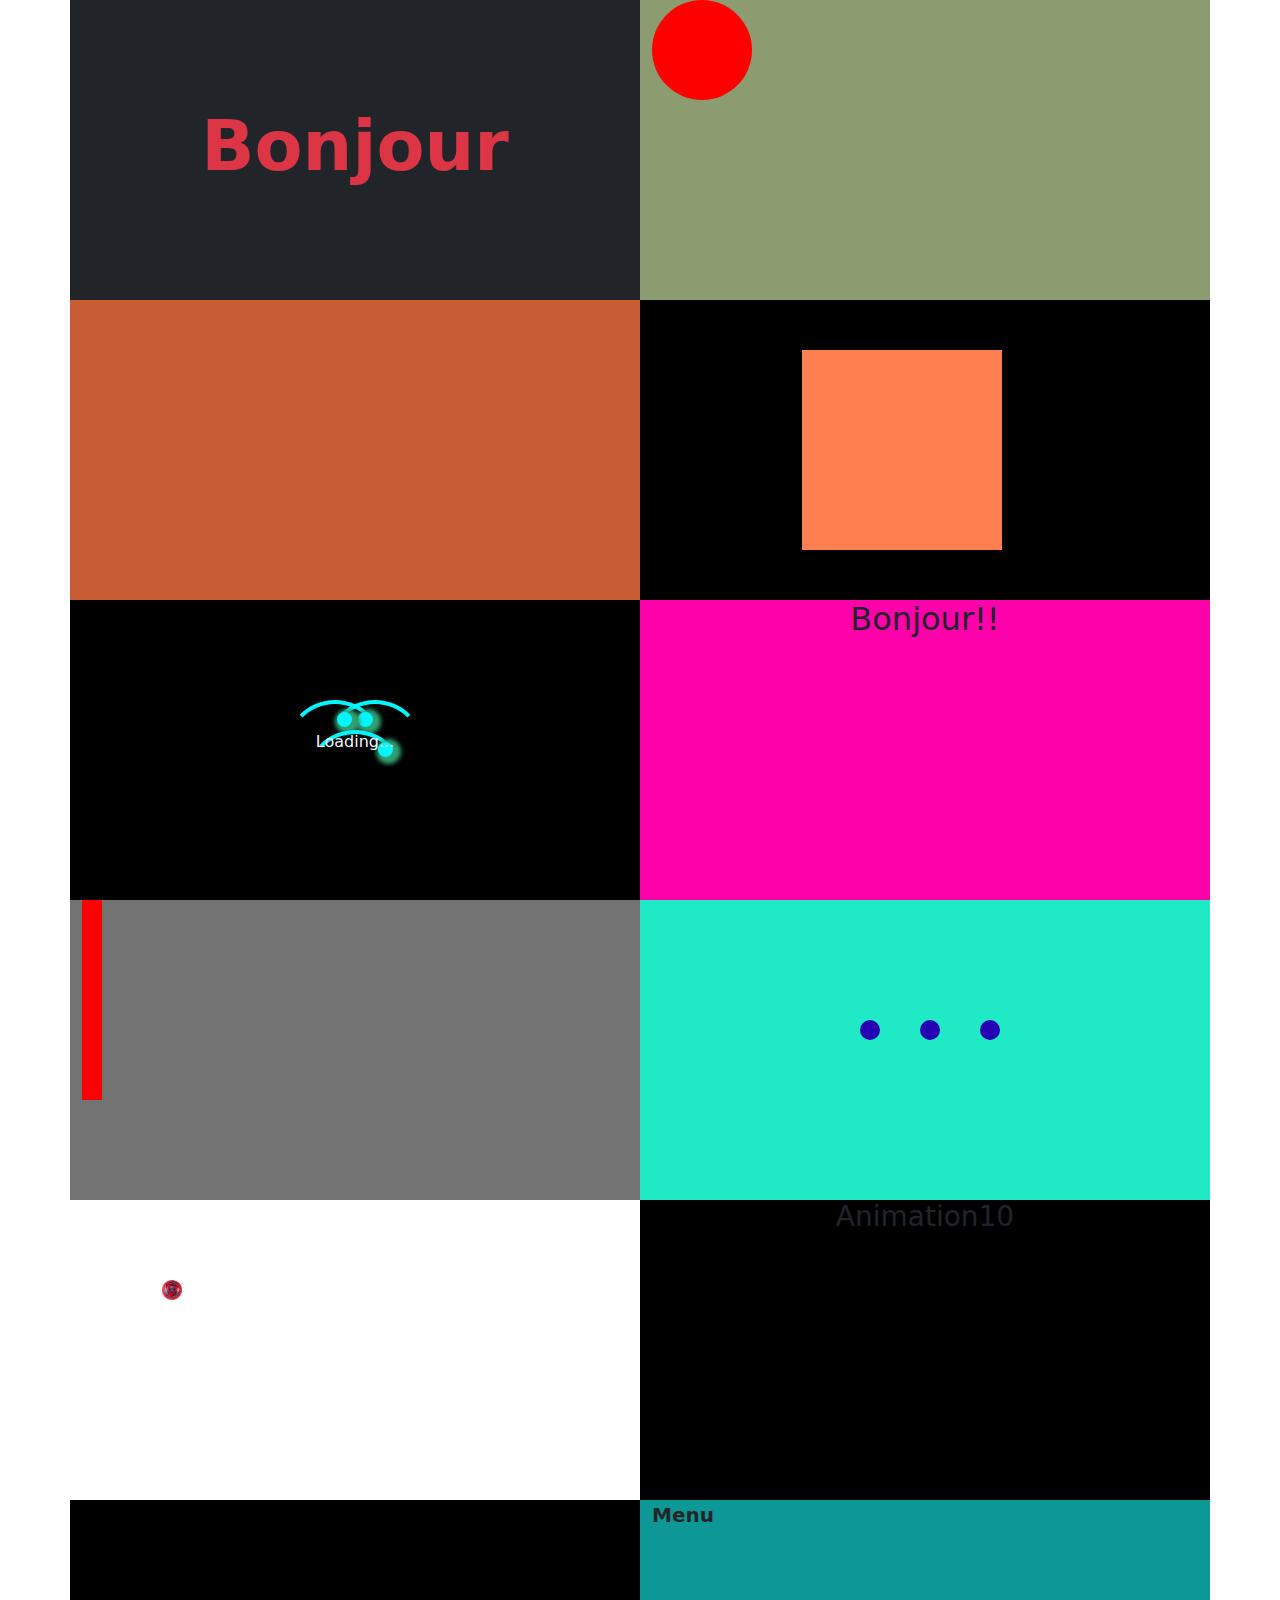
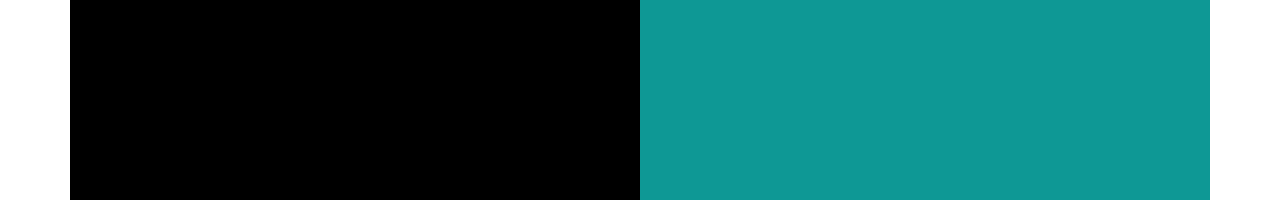
==== commit 0acb9b12: "changement af" ====
--- a/index.html
+++ b/index.html
@@ -6,58 +6,52 @@
     <meta name="viewport" content="width=device-width, initial-scale=1.0">
     <link rel="stylesheet" href="./assets/style.css">
     <title>Animation test</title>
-    <link rel="stylesheet" href="./assets/animate/animate.min.css">
+    <link rel="stylesheet" href="./assets/bootstrap/css/bootstrap.min.css">
 </head>
 <body>
-    <div class="container">
-        <div class="item-1">
-            <div class="item1">
-
+    <div class="container vh-100 d-flex justify-content-center align-center">
+        <div class="row ">
+            <div class="col-md-6 col-lg-6 bg-dark d-flex justify-content-center align-items-center">
+                <h3 class="text-danger item1 ">Bonjour</h3>
+            </div>  
+            <div class="col-md-6 col-lg-6 item-2 d-flex justify-content align-items">
+                <div class="item2"></div>
+            </div>       
+            <div class="col-md-6 col-lg-6 item-3">
+                <div class="item3"></div>
+                <div class="item33"></div>
+             </div>
+            <div class="col-md-6 col-lg-6 item-4">
+                 <div class="item4"> </div>
             </div>
-        </div>
-        <div class="item-2">
-            <div class="item2">
-
+            <div class="col-md-6 col-lg-6 item-5">
+                <div class="ring"></div>
+                <div class="ring"></div>
+                <div class="ring"></div>
+                <p>Loading...</p>
             </div>
-        </div>
-        <div class="item-3">
-            <div class="item3"></div>
-            <div class="item33"></div>
-        </div>
-        <div class="item-4">
-            <div class="item4">
-
+            <div class="col-md-6 col-lg-6 item-6">
+                <center>
+                    <h2>Bonjour!!</h2>
+                </center> 
             </div>
-        </div>
-        <div class="item-5">
-            <div class="ring"></div>
-            <div class="ring"></div>
-            <div class="ring"></div>
-            <p>Loading...</p>
-        </div>
-        <div class="item-6">
-           <center>
-            <h2>Bonjour!!</h2>
-           </center> 
-        </div>
-        <div class="item-7">
-            <h3 class="item7">Animation7</h3>
-        </div>
-        <div class="item-8">
-            <div class="loader">
-                <span class="loader__element"></span>
-                <span class="loader__element"></span>
-                <span class="loader__element"></span>
-              </div>
-        </div>
-        <div class="item-9">
-            <img src="./assets/ballon.jpg" class="shake" alt="">
-        </div>
-        <div class="item-10">
-            <h3 class="item10">Animation10</h3>
-        </div>
-        <div class="item-11">
-                <div class="bg"></div>
+            <div class="col-md-6 col-lg-6 item-7">
+                <div class="item7"> </div>
+            </div>
+            <div class="col-md-6 col-lg-6 item-8">
+                <div class="loader">
+                    <span class="loader__element"></span>
+                    <span class="loader__element"></span>
+                    <span class="loader__element"></span>
+                </div>
+            </div>
+            <div class="col-md-6 col-lg-6 item-9">
+                 <img src="./assets/ballon.jpg" class="shake" alt="">
+            </div>
+            <div class="col-md-6 col-lg-6 item-10">
+                 <h3 class="item10">Animation10</h3>
+            </div>
+            <div class="col-md-6 col-lg-6 item-11">
                 <div class="bar"></div>
                 <div class="bar fill1"></div>
                 <div class="bar fill2"></div>
@@ -67,20 +61,34 @@
                 <div class="bar fill5"></div>
                 <div class="bar fill6"></div>
                 <div class="bar"></div>
+           </div>  
+           <div class="col-md-6 col-lg-6 item-12">
+                <input type="checkbox" name="menu" id="menu" class="menu-toggler" >
+                <label for="menu" class="menu-toggler-label"title="clique ici">Menu</label>
+                <ul class="stagger-menu">
+                    <li style="--i: 0">Home</li>
+                    <li style="--i: 1">Pricing</li>
+                    <li style="--i: 2">Account</li>
+                    <li style="--i: 3">Support</li>
+                    <li style="--i: 4">About</li>
+                </ul>
+            </div>
         </div>
-
-    </div>
-    <div class="containers">
-        <input type="checkbox" name="menu" id="menu" class="menu-toggler">
-        <label for="menu" class="menu-toggler-label">Menu</label>
-        <ul class="stagger-menu">
-          <li style="--i: 0">Home</li>
-          <li style="--i: 1">Pricing</li>
-          <li style="--i: 2">Account</li>
-          <li style="--i: 3">Support</li>
-          <li style="--i: 4">About</li>
-        </ul>
-      </div>
-      
+    </div>    
+    <!-- 
+    
+    
+    
+   
+    
+    
+    
+  
+       
+    
+  
+    
+   
+  >   -->
 </body>
 </html>
--- a/assets/style.css
+++ b/assets/style.css
@@ -1,339 +1,16 @@
-
-
-.container{
-   
+/* .container{
     display: flex;
     flex-wrap: wrap;
     justify-content: center;
-}
+} */
+h3{
+    position: relative;
+    text-align: center;
+  }
 /* _______________________item-1________________________________ */
-.item-1{
-    width: 500px;
-    height: 300px;
-    background: black;
-}
 .item1{
-    height: 200px;
-    width: 20px;
-    background: red;
-    position: static;
-    animation: rotation 2s linear infinite;
-}
-@keyframes rotation {
-    0% {transform: rotate(0deg);}
-    100% {transform: rotate(360deg);}
-}
-/* ____________________________item-2____________________________ */
-.item-2{
-    width: 500px;
-   height: 300px;
-   background: rgb(139, 156, 112);
-}
-.item2{
-    height: 100px;
-    width: 100px;
-    border-radius: 50%;
-    background: red;
-    position: relative;
-    animation-name: tour;
-    animation-duration: 4s;
-    animation-iteration-count: infinite;
-}
-@keyframes tour {
-    0%   {background-color:red; left:0px; top:50px;}
-    25%  {background-color:yellow; left:200px; top:0px;}
-    50%  {background-color:blue; left:400px; top:50px;}
-    75%  {background-color:green; left:200px; top:200px;}
-    100% {background-color:red; left:0px; top:50px;}
-  }
-/* ________________________item-3_________________________________________ */
-.item-3{
-    width: 500px;
-   height: 300px;
-}
-.item3{
-    height:20px;
-    width:60%;
-    top: 100px;
-    background:transparent;
-    position: relative;
-    border: 5px solide black;
-    animation: progress 4s infinite;
-}
-@keyframes progress {
-    0%{width: 10px; opacity: 0%;}
-    25%{width: 50px;background: violet; opacity: 25%;}
-    50%{width: 75px;background: blue;opacity: 50%;}
-    75%{width: 80px;background: brown;opacity: 75%;}
-}
-.item33{
-    height:20px;
-    width:50%;
-    top: 100px;
-    padding-left: 200px;
-    background:transparent;
-    position: relative;
-    border: 5px solide black;
-    animation: progress 4s infinite;
-    animation-direction: reverse;
-}
-@keyframes progress {
-    0%{width: 10px; opacity: 0%;}
-    25%{width: 50px;background: violet; opacity: 25%;}
-    50%{width: 75px;background: blue;opacity: 50%;}
-    75%{width: 80px;background: brown;opacity: 75%;}
-}
-
-
-/* ____________________________item-4_____________________________________________ */
-.item-4{
-    width: 500px;
-   height: 300px;
-   background: black;
-}
-.item4{
-    margin: 50px 0px 0px 150px;
-    height: 200px;
-    width: 200px;
-    background:coral;
-    animation: square-to-circle 2s infinite alternate;
-}
-@keyframes square-to-circle {
-    0% {
-        border-radius: 0;
-        background: coral;
-    }
-    25%{
-        border-radius: 10%;
-        background: darksalmon;
-    }
-    50%{
-        border-radius: 25%;
-        background: indianred;
-    }
-    75%{
-        border-radius: 40%;
-        background: lightcoral;
-    }
-    100% {border-radius: 50%;
-        background: darkorange;
-    }
-}
-/* _______________________________item-5_________________________________________ */
-.item-5{
-    width: 500px;
-   height: 300px;
-   background:black;
-   position: relative;
-   display: flex;
-   justify-content: center;
-   align-items: center;
-}
-.ring{
-    position: relative;
-    width: 100px;
-    height: 100px;
-    margin: -30px;
-    border-radius: 50%;
-    border: 4px solid transparent;
-    border-top: 4px solid rgb(0, 247, 255);
-    animation: animate 2s ease infinite;
-}
-@keyframes animate{
-    0%{transform: rotate(0deg);}
-    100%{transform: rotate(360deg);}
-}
-.ring::before{
-    content: "";
-    position: absolute;
-    top: 8px;
-    right: 8px;
-    border-radius: 50%;
-    width: 15px;
-    height: 15px;
-    background: rgb(0, 247, 255);
-    box-shadow: 3px 2px 4px 5px rgb(50, 160, 114);
-}
-.ring:nth-child(2){
-    animation: animate2 2s ease infinite;
-    
-}
-.ring:nth-child(2)::before{
-    content: "";
-    position: absolute;
-    bottom: 8px;
-    left: 8px;
-    border-radius: 50%;
-    width: 15px;
-    height: 15px;
-    background: rgb(0, 247, 255);
-    box-shadow: 3px 2px 4px 5px rgb(50, 160, 114);
-}
-@keyframes animate2{
-    0%{transform: rotate(360deg);}
-    100%{transform: rotate(0deg);}
-}
-.ring:nth-child(3){
-    position: absolute;
-    bottom: 100px;
-    
-}
-p{
-    position: absolute;
-    color: aliceblue;
-    letter-spacing: 0.15;
-}
-
-/* __________________item-6_______________________________________________ */
-.item-6{
-    width: 500px;
-   height: 300px;
-   background: rgb(255, 0, 170);
-}
-h2{
-    color: rgb(0, 0, 0);
-    font-size: 70px;
-    font-weight: 20px;
-    animation: fade;
-    animation-delay: 2s;
-    animation-duration: 3s;
-    animation-iteration-count: infinite;
-   
-
-}
-@keyframes fade {
-    from {opacity: 1;}
-    to {opacity: 0;}
-}
-/* ________________________responsive__________________________________________ */
-
-
-@media only screen and (max-width:600px){
-    .item2{
-        height: 80px;
-        width: 80px;
-        border-radius: 50%;
-        background: red;
-        position: relative;
-        animation-name: tour;
-        animation-duration: 4s;
-        animation-iteration-count: infinite;
-    }
-    @keyframes tour {
-        0%   {background-color:red; left:0px; top:100px;}
-        25%  {background-color:yellow; left:200px; top:3px;}
-        50%  {background-color:blue; left:420px; top:100px;}
-        75%  {background-color:green; left:200px; top:220px;}
-        100% {background-color:red; left:0px; top:100px;}
-      }
-
-    .item3{
-    margin: 50px 0px 0px 0px;
-    }
-    .item4{
-        margin: 50px 0px 0px 135px;
-    }
-} 
-@media only screen and (min-width:600px){
-.item2{
-    height: 80px;
-    width: 80px;
-    border-radius: 50%;
-    background: red;
-    position: relative;
-    animation-name: tour;
-    animation-duration: 4s;
-    animation-iteration-count: infinite;
-}
-@keyframes tour {
-    0%   {background-color:red; left:0px; top:100px;}
-    25%  {background-color:yellow; left:200px; top:3px;}
-    50%  {background-color:blue; left:420px; top:100px;}
-    75%  {background-color:green; left:200px; top:220px;}
-    100% {background-color:red; left:0px; top:100px;}
-  }
-
-.item3{
-margin: 50px 0px 0px 0px;
-}
-.item4{
-    margin: 50px 0px 0px 135px;
-}
-} 
-@media only screen and (max-width:768px){
-.item2{
-    height: 80px;
-    width: 80px;
-    border-radius: 50%;
-    background: red;
-    position: relative;
-    animation-name: tour;
-    animation-duration: 4s;
-    animation-iteration-count: infinite;
-}
-@keyframes tour {
-    0%   {background-color:red; left:0px; top:100px;}
-    25%  {background-color:yellow; left:200px; top:3px;}
-    50%  {background-color:blue; left:420px; top:100px;}
-    75%  {background-color:green; left:200px; top:220px;}
-    100% {background-color:red; left:0px; top:100px;}
-  }
-
-.item3{
-margin: 50px 0px 0px 0px;
-}
-.item4{
-    margin: 50px 0px 0px 135px;
-}
-} 
-
-@media only screen and (max-width:992px){
-.item2{
-    height: 80px;
-    width: 80px;
-    border-radius: 50%;
-    background: red;
-    position: relative;
-    animation-name: tour;
-    animation-duration: 4s;
-    animation-iteration-count: infinite;
-}
-@keyframes tour {
-    0%   {background-color:red; left:0px; top:100px;}
-    25%  {background-color:yellow; left:200px; top:3px;}
-    50%  {background-color:blue; left:420px; top:100px;}
-    75%  {background-color:green; left:200px; top:220px;}
-    100% {background-color:red; left:0px; top:100px;}
-  }
-
-.item3{
-margin: 50px 0px 0px 0px;
-}
-.item4{
-    margin: 50px 0px 0px 135px;
-}
-
-}
-/* ______ */
-h3{
-    position: relative;
-    color: aliceblue;
-    font-size: 50px;
-    text-align: center;
-}
-.item{
-    width: 500px;
-   height: 300px;
-   background: black;
-}
-/* _______________________ ______________item7____________________________________________________________________*/
-.item-7{
-  width: 500px;
- height: 300px;
- background: black;
-}
-.item{
-        
+        font-size: 70px;
+        font-weight: bolder;
         animation-name: slideDown;
         animation-duration: 1s;
         animation-timing-function: ease;
@@ -349,21 +26,220 @@
           transform: translateY(0%);
         }
       }
+/* ____________________________item-2____________________________ */
+.item-2{
+  height: 300px;
+  background: rgb(139, 156, 112);
+}
+.item2{
+    height: 100px;
+    width: 100px;
+    border-radius: 50%;
+    background: red;
+    position: relative;
+    animation-name: tour;
+    animation-duration: 4s;
+    animation-iteration-count: infinite;
+}
+@keyframes tour {
+    0%   {background-color:red; left:0px; top:50px;}
+    25%  {background-color:yellow; left:280px; top:0px;}
+    50%  {background-color:blue; left:530px; top:50px;}
+    75%  {background-color:green; left:280px; top:200px;}
+    100% {background-color:red; left:0px; top:50px;}
+  }
+/* ________________________item-3_________________________________________ */
+.item-3{
+    width: 500px;
+   height: 300px;
+   background: #c85c34;
+}
+.item3{
+    height:20px;
+    width:60%;
+    top: 100px;
+    background:transparent;
+    position: relative;
+    border: 5px solide black;
+    animation: progress 4s infinite;
+}
+@keyframes progress {
+    0%{width: 10px; opacity: 0%;}
+    25%{width: 50px;background: rgb(150, 13, 150); opacity: 25%;}
+    50%{width: 75px;background: blue;opacity: 50%;}
+    75%{width: 80px;background: brown;opacity: 75%;}
+}
+.item33{
+    height:20px;
+    width:50%;
+    top: 100px;
+    padding-left: 200px;
+    background:transparent;
+    position: relative;
+    border: 5px solide black;
+    animation: progress 4s infinite;
+    animation-direction: reverse;
+}
+@keyframes progress {
+    0%{width: 10px; opacity: 0%;}
+    25%{width: 50px;background: violet; opacity: 25%;}
+    50%{width: 75px;background: blue;opacity: 50%;}
+    75%{width: 80px;background: brown;opacity: 75%;}
+}
+
+
+/* ____________________________item-4_____________________________________________ */
+.item-4{
+    width: 500px;
+   height: 300px;
+   background: black;
+}
+.item4{
+    margin: 50px 0px 0px 150px;
+    height: 200px;
+    width: 200px;
+    background:coral;
+    animation: square-to-circle 2s infinite alternate;
+}
+@keyframes square-to-circle {
+    0% {
+        border-radius: 0;
+        background: coral;
+    }
+    25%{
+        border-radius: 10%;
+        background: darksalmon;
+    }
+    50%{
+        border-radius: 25%;
+        background: indianred;
+    }
+    75%{
+        border-radius: 40%;
+        background: lightcoral;
+    }
+    100% {border-radius: 50%;
+        background: darkorange;
+    }
+}
+/* _______________________________item-5_________________________________________ */
+.item-5{
+    width: 500px;
+   height: 300px;
+   background:black;
+   position: relative;
+   display: flex;
+   justify-content: center;
+   align-items: center;
+}
+.ring{
+    position: relative;
+    width: 100px;
+    height: 100px;
+    margin: -30px;
+    border-radius: 50%;
+    border: 4px solid transparent;
+    border-top: 4px solid rgb(0, 247, 255);
+    animation: animate 2s ease infinite;
+}
+@keyframes animate{
+    0%{transform: rotate(0deg);}
+    100%{transform: rotate(360deg);}
+}
+.ring::before{
+    content: "";
+    position: absolute;
+    top: 8px;
+    right: 8px;
+    border-radius: 50%;
+    width: 15px;
+    height: 15px;
+    background: rgb(0, 247, 255);
+    box-shadow: 3px 2px 4px 5px rgb(50, 160, 114);
+}
+.ring:nth-child(2){
+    animation: animate2 2s ease infinite;
+    
+}
+.ring:nth-child(2)::before{
+    content: "";
+    position: absolute;
+    bottom: 8px;
+    left: 8px;
+    border-radius: 50%;
+    width: 15px;
+    height: 15px;
+    background: rgb(0, 247, 255);
+    box-shadow: 3px 2px 4px 5px rgb(50, 160, 114);
+}
+@keyframes animate2{
+    0%{transform: rotate(360deg);}
+    100%{transform: rotate(0deg);}
+}
+.ring:nth-child(3){
+    position: absolute;
+    bottom: 100px;
+    
+}
+p{
+    position: absolute;
+    color: aliceblue;
+    letter-spacing: 0.15;
+}
+
+/* __________________item-6_______________________________________________ */
+.item-6{
+    width: 500px;
+   height: 300px;
+   background: rgb(255, 0, 170);
+}
+h2{
+    color: rgb(0, 0, 0);
+    font-size: 70px;
+    font-weight: 20px;
+    animation: fade;
+    animation-delay: 2s;
+    animation-duration: 3s;
+    animation-iteration-count: infinite;
+   
+
+}
+@keyframes fade {
+    from {opacity: 1;}
+    to {opacity: 0;}
+}
+
+/* _______________________ ______________item7____________________________________________________________________*/
+
+ .item-7{
+    width: 500px;
+    height: 300px;
+    background: rgb(114, 114, 114);
+      }
+ .item7{
+    height: 200px;
+    width: 20px;
+    background: red;
+    position: static;
+    animation: rotation 2s linear infinite;
+    }
+    @keyframes rotation {
+        0% {transform: rotate(0deg);}
+        100% {transform: rotate(360deg);}
+    }
 /* ______ ____________________________________item8__________________________________________________*/
 .item-8{
   width: 500px;
  height: 300px;
- background: black;
+ background: #1feac5;;
 }
 :root {
-    --main-color: #1feac5;
     --point-color: #2501b3; 
     --size: 10px;
   }
   
   .loader {
    margin-top: 100px;
-   background-color: var(--main-color);
    overflow: hidden;
    position: relative;
    padding-top: 10ps;
@@ -443,33 +319,12 @@
   height: 300px;
   background: black;
 }
-/* .logo-holder {
-    background: #f2f2f2;
-    width: 180px;
-    height: 220px;
-    position: relative;
-    margin: 0 auto ;
-    padding-top: 12px;
-    padding-bottom: 24px;
-    transform: translateZ(0);
- } */
-
- .bg {
-  position: absolute;
-  top: 9px;
-  left: 8px;
-  right: 8px;
-  bottom: 8px;
-  background: url(http://boutique.flarework.com/wp-content/themes/boutique/img/logo_large.png) center 0px no-repeat ;
-    background-size: contain;
-    filter: drop-shadow(0px 6px 25px rgba(0,0,0,0.5));
-}
+
 .bar {
     position: relative;
     height: 8px;
-    background: #6a6a6a;
-    width:  0%;
-    top: 0px;
+    width: 0%;
+    top: 20px;
     left: 18px;
     margin-top: 8px;
     box-shadow: 0 0 3px rgba(192,192,192,0.9);
@@ -502,8 +357,6 @@
    animation:  fill-6 5s infinite alternate, colors 5s infinite alternate;
 }
 
-
-
 @keyframes fill {
   0%   { width: 0; }
   33%  { width: 30px;}
@@ -555,29 +408,27 @@
 }
 
 @keyframes colors {
-  0% { background-color: #5a5a5a;}
-  50% { background-color: #3a3;}
-  100% { background-color: #6a6a6a;}
-}
-/* ______ */
-
-/* __________________________________________ */
-
-.containers {
-    overflow-x: hidden;
-    width: 100%;
-  }
-  
-  .menu-toggler {
+  0% { background-color: #d34306;}
+  50% { background-color: yellow}
+  100% { background-color: #0b1a69;}
+}
+
+/* __________________________________________ item12_________________________________________________________*/
+.item-12{
+  width: 500px;
+  height: 300px;
+  background: rgb(14, 152, 149);
+  overflow-x: hidden;
+  
+}
+ .menu-toggler {
     display: none;
   }
-  
   .menu-toggler-label {
     cursor: pointer;
     font-size: 20px;
-    font-weight: bold;
-  }
-  
+    font-weight: bolder;
+  }
   .stagger-menu {
     list-style-type: none;
     margin: 16px 0;
@@ -600,3 +451,111 @@
     transition-delay: calc(0.055s * var(--i));
   }
 
+/* ________________________responsive__________________________________________ */
+
+/* @media only screen and (max-width:600px){
+    .item2{
+        height: 80px;
+        width: 80px;
+        border-radius: 50%;
+        background: red;
+        position: relative;
+        animation-name: tour;
+        animation-duration: 4s;
+        animation-iteration-count: infinite;
+    }
+    @keyframes tour {
+        0%   {background-color:red; left:0px; top:100px;}
+        25%  {background-color:yellow; left:200px; top:3px;}
+        50%  {background-color:blue; left:420px; top:100px;}
+        75%  {background-color:green; left:200px; top:220px;}
+        100% {background-color:red; left:0px; top:100px;}
+      }
+
+    .item3{
+    margin: 50px 0px 0px 0px;
+    }
+    .item4{
+        margin: 50px 0px 0px 135px;
+    }
+} 
+@media only screen and (min-width:600px){
+.item2{
+    height: 80px;
+    width: 80px;
+    border-radius: 50%;
+    background: red;
+    position: relative;
+    animation-name: tour;
+    animation-duration: 4s;
+    animation-iteration-count: infinite;
+}
+@keyframes tour {
+    0%   {background-color:red; left:0px; top:100px;}
+    25%  {background-color:yellow; left:200px; top:3px;}
+    50%  {background-color:blue; left:420px; top:100px;}
+    75%  {background-color:green; left:200px; top:220px;}
+    100% {background-color:red; left:0px; top:100px;}
+  }
+
+  .item3{
+  margin: 50px 0px 0px 0px;
+  }
+  .item4{
+      margin: 50px 0px 0px 135px;
+  }
+} 
+@media only screen and (max-width:768px){
+.item2{
+    height: 80px;
+    width: 80px;
+    border-radius: 50%;
+    background: red;
+    position: relative;
+    animation-name: tour;
+    animation-duration: 4s;
+    animation-iteration-count: infinite;
+}
+@keyframes tour {
+    0%   {background-color:red; left:0px; top:100px;}
+    25%  {background-color:yellow; left:200px; top:3px;}
+    50%  {background-color:blue; left:420px; top:100px;}
+    75%  {background-color:green; left:200px; top:220px;}
+    100% {background-color:red; left:0px; top:100px;}
+  }
+
+    .item3{
+    margin: 50px 0px 0px 0px;
+    }
+    .item4{
+        margin: 50px 0px 0px 135px;
+    }
+} 
+
+@media only screen and (max-width:992px){
+.item2{
+    height: 80px;
+    width: 80px;
+    border-radius: 50%;
+    background: red;
+    position: relative;
+    animation-name: tour;
+    animation-duration: 4s;
+    animation-iteration-count: infinite;
+}
+@keyframes tour {
+    0%   {background-color:red; left:0px; top:100px;}
+    25%  {background-color:yellow; left:200px; top:3px;}
+    50%  {background-color:blue; left:420px; top:100px;}
+    75%  {background-color:green; left:200px; top:220px;}
+    100% {background-color:red; left:0px; top:100px;}
+  }
+
+.item3{
+margin: 50px 0px 0px 0px;
+}
+.item4{
+    margin: 50px 0px 0px 135px;
+}
+
+} */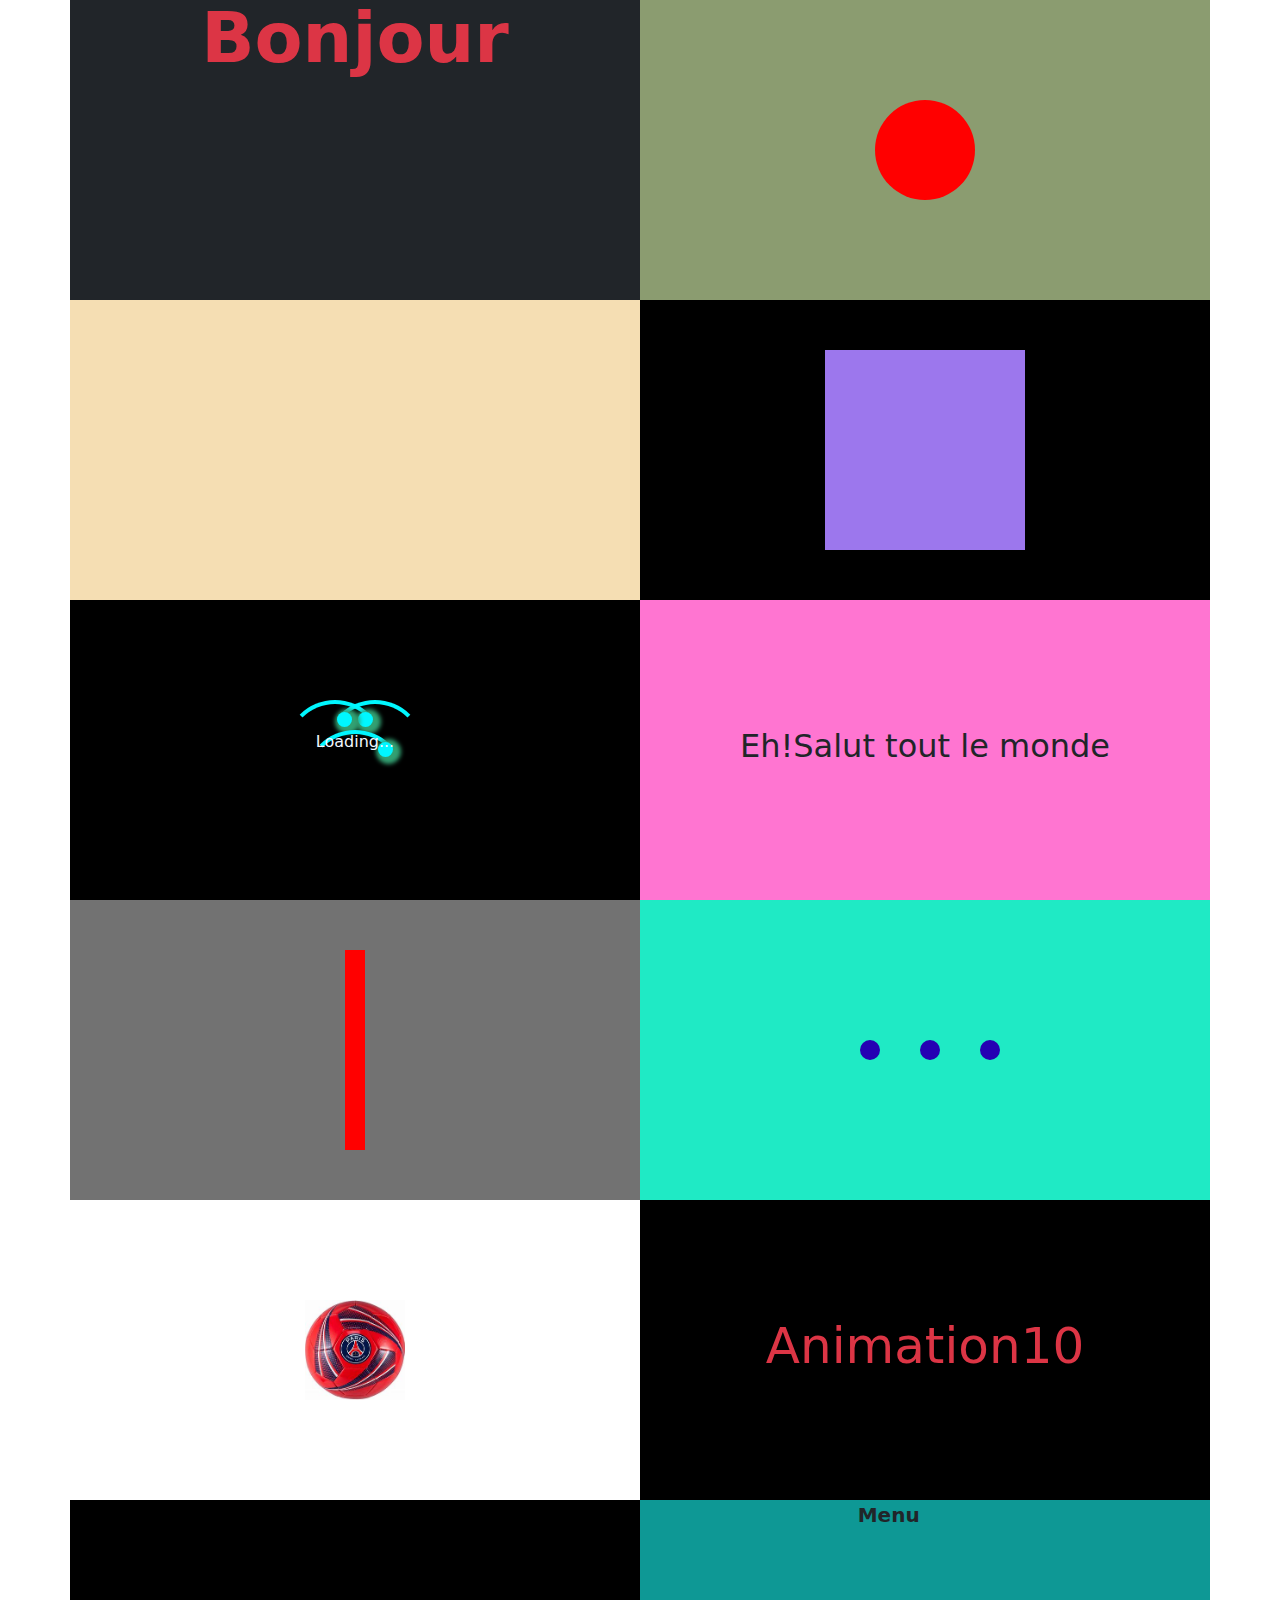
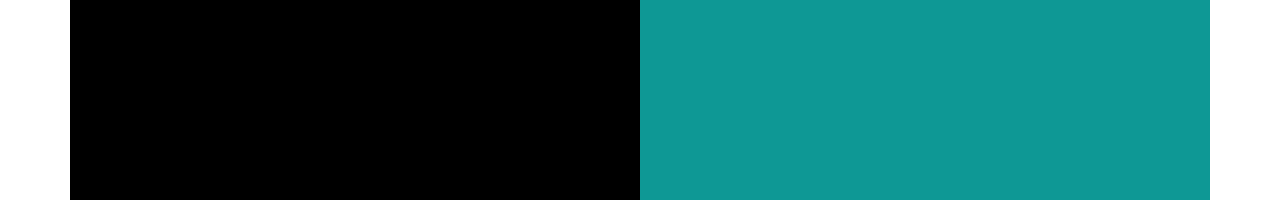
==== commit 0209a66f: "changement end" ====
--- a/index.html
+++ b/index.html
@@ -9,49 +9,49 @@
     <link rel="stylesheet" href="./assets/bootstrap/css/bootstrap.min.css">
 </head>
 <body>
-    <div class="container vh-100 d-flex justify-content-center align-center">
-        <div class="row ">
-            <div class="col-md-6 col-lg-6 bg-dark d-flex justify-content-center align-items-center">
-                <h3 class="text-danger item1 ">Bonjour</h3>
+    <div class="container vh-100">
+        <div class="row">
+            <div class="col-sm-12 col-md-6 col-lg-6 item-2 bg-dark d-flex justify-content-center align-items-center ">
+                <h3 class="text-danger  item1 ">Bonjour</h3>
             </div>  
-            <div class="col-md-6 col-lg-6 item-2 d-flex justify-content align-items">
+            <div class="col-sm-12  col-md-6 col-lg-6 item-2 d-flex  justify-content-center align-items-center ">
                 <div class="item2"></div>
             </div>       
-            <div class="col-md-6 col-lg-6 item-3">
+            <div class="col-sm-12  col-md-6 col-lg-6 d-flex justify-content-center align-items-center item-3">
                 <div class="item3"></div>
                 <div class="item33"></div>
              </div>
-            <div class="col-md-6 col-lg-6 item-4">
+            <div class="col-sm-12  col-md-6 col-lg-6 d-flex justify-content-center align-items-center  item-4">
                  <div class="item4"> </div>
             </div>
-            <div class="col-md-6 col-lg-6 item-5">
+            <div class="col-sm-12  col-md-6 col-lg-6 d-flex justify-content-center align-items-center  item-5">
                 <div class="ring"></div>
                 <div class="ring"></div>
                 <div class="ring"></div>
                 <p>Loading...</p>
             </div>
-            <div class="col-md-6 col-lg-6 item-6">
+            <div class="col-sm-12  col-md-6 col-lg-6 d-flex justify-content-center align-items-center  item-6">
                 <center>
-                    <h2>Bonjour!!</h2>
+                    <h2>Eh!Salut tout le monde</h2>
                 </center> 
             </div>
-            <div class="col-md-6 col-lg-6 item-7">
+            <div class="col-sm-12  col-md-6 col-lg-6 d-flex justify-content-center align-items-center item-7">
                 <div class="item7"> </div>
             </div>
-            <div class="col-md-6 col-lg-6 item-8">
+            <div class="col-sm-12 col-md-6 col-lg-6 d-flex justify-content-center align-items-center item-8">
                 <div class="loader">
                     <span class="loader__element"></span>
                     <span class="loader__element"></span>
                     <span class="loader__element"></span>
                 </div>
             </div>
-            <div class="col-md-6 col-lg-6 item-9">
+            <div class="col-sm-12 col-md-6 col-lg-6 d-flex justify-content-center align-items-center item-9">
                  <img src="./assets/ballon.jpg" class="shake" alt="">
             </div>
-            <div class="col-md-6 col-lg-6 item-10">
+            <div class="col-sm-12 col-md-6 col-lg-6 d-flex justify-content-center align-items-center text-danger item-10">
                  <h3 class="item10">Animation10</h3>
             </div>
-            <div class="col-md-6 col-lg-6 item-11">
+            <div class="col-sm-12 col-md-6 col-lg-6 item-11">
                 <div class="bar"></div>
                 <div class="bar fill1"></div>
                 <div class="bar fill2"></div>
@@ -62,7 +62,7 @@
                 <div class="bar fill6"></div>
                 <div class="bar"></div>
            </div>  
-           <div class="col-md-6 col-lg-6 item-12">
+           <div class="col-sm-12 col-md-6 col-lg-6 d-flex justify-content-center align-items-evenly item-12">
                 <input type="checkbox" name="menu" id="menu" class="menu-toggler" >
                 <label for="menu" class="menu-toggler-label"title="clique ici">Menu</label>
                 <ul class="stagger-menu">
@@ -75,20 +75,6 @@
             </div>
         </div>
     </div>    
-    <!-- 
-    
-    
-    
-   
-    
-    
-    
-  
-       
-    
-  
-    
-   
-  >   -->
+
 </body>
 </html>
--- a/assets/style.css
+++ b/assets/style.css
@@ -9,6 +9,7 @@
   }
 /* _______________________item-1________________________________ */
 .item1{
+        height: 300px;
         font-size: 70px;
         font-weight: bolder;
         animation-name: slideDown;
@@ -42,17 +43,23 @@
     animation-iteration-count: infinite;
 }
 @keyframes tour {
-    0%   {background-color:red; left:0px; top:50px;}
+  0%   {background-color:red; left:-280px; top:0px;}
+  25%  {background-color:yellow; left:0px; top:-100px;}
+  50%  {background-color:blue; left:280px; top:20px;}
+  75%  {background-color:green; left:20px; top:100px;}
+  100% {background-color:red; left:-280px; top:0px;}
+}
+/* @keyframes tour {
+    0%   {background-color:red; left:-200px; top:50px;}
     25%  {background-color:yellow; left:280px; top:0px;}
     50%  {background-color:blue; left:530px; top:50px;}
     75%  {background-color:green; left:280px; top:200px;}
     100% {background-color:red; left:0px; top:50px;}
-  }
+  } */
 /* ________________________item-3_________________________________________ */
 .item-3{
-    width: 500px;
    height: 300px;
-   background: #c85c34;
+   background:wheat;
 }
 .item3{
     height:20px;
@@ -65,9 +72,9 @@
 }
 @keyframes progress {
     0%{width: 10px; opacity: 0%;}
-    25%{width: 50px;background: rgb(150, 13, 150); opacity: 25%;}
+    25%{width: 50px;background: rgb(239, 219, 5); opacity: 25%;}
     50%{width: 75px;background: blue;opacity: 50%;}
-    75%{width: 80px;background: brown;opacity: 75%;}
+    75%{width: 80px;background: rgb(234, 0, 0);opacity: 75%;}
 }
 .item33{
     height:20px;
@@ -82,23 +89,21 @@
 }
 @keyframes progress {
     0%{width: 10px; opacity: 0%;}
-    25%{width: 50px;background: violet; opacity: 25%;}
-    50%{width: 75px;background: blue;opacity: 50%;}
-    75%{width: 80px;background: brown;opacity: 75%;}
+    25%{width: 50px;background: rgb(6, 22, 167); opacity: 25%;}
+    50%{width: 75px;background: rgb(255, 0, 0);opacity: 50%;}
+    75%{width: 80px;background: rgb(34, 145, 0);opacity: 75%;}
 }
 
 
 /* ____________________________item-4_____________________________________________ */
 .item-4{
-    width: 500px;
    height: 300px;
    background: black;
 }
 .item4{
-    margin: 50px 0px 0px 150px;
     height: 200px;
     width: 200px;
-    background:coral;
+    background:rgb(156, 119, 237);
     animation: square-to-circle 2s infinite alternate;
 }
 @keyframes square-to-circle {
@@ -108,15 +113,15 @@
     }
     25%{
         border-radius: 10%;
-        background: darksalmon;
+        background: rgb(122, 233, 168);
     }
     50%{
         border-radius: 25%;
-        background: indianred;
+        background: rgb(199, 43, 43);
     }
     75%{
         border-radius: 40%;
-        background: lightcoral;
+        background: rgb(48, 21, 123);
     }
     100% {border-radius: 50%;
         background: darkorange;
@@ -124,7 +129,6 @@
 }
 /* _______________________________item-5_________________________________________ */
 .item-5{
-    width: 500px;
    height: 300px;
    background:black;
    position: relative;
@@ -189,14 +193,11 @@
 
 /* __________________item-6_______________________________________________ */
 .item-6{
-    width: 500px;
    height: 300px;
-   background: rgb(255, 0, 170);
+   background: rgb(255, 117, 209);
 }
 h2{
-    color: rgb(0, 0, 0);
-    font-size: 70px;
-    font-weight: 20px;
+    font-weight: 70px;
     animation: fade;
     animation-delay: 2s;
     animation-duration: 3s;
@@ -212,7 +213,6 @@
 /* _______________________ ______________item7____________________________________________________________________*/
 
  .item-7{
-    width: 500px;
     height: 300px;
     background: rgb(114, 114, 114);
       }
@@ -229,9 +229,8 @@
     }
 /* ______ ____________________________________item8__________________________________________________*/
 .item-8{
-  width: 500px;
- height: 300px;
- background: #1feac5;;
+    height: 300px;
+    background: #1feac5;;
 }
 :root {
     --point-color: #2501b3; 
@@ -239,7 +238,6 @@
   }
   
   .loader {
-   margin-top: 100px;
    overflow: hidden;
    position: relative;
    padding-top: 10ps;
@@ -273,14 +271,13 @@
     
 /* ________________________________________item9_________________________________________________________________ */
 .item-9{
-  width: 500px;
   height: 300px;
   background:white
 }
 .shake{
   height: 100px;
+  width: 100px;
   position: relative;
-  padding: 80px 0px 0px 80px;
   animation: shakeY 1s infinite;
 }
 @keyframes shakeY {
@@ -291,11 +288,11 @@
 
 /* __________________________________________item10____________________________________________________________________ */
 .item-10{
-  width: 500px;
   height: 300px;
   background: black;
 }
 .item10{
+  font-size: 50px;
   animation: effect linear 1s infinite;
 }
 @keyframes effect {
@@ -315,7 +312,6 @@
 }
 /* ___________________________________________item11____________________________________________________________ */
 .item-11{
-  width: 500px;
   height: 300px;
   background: black;
 }
@@ -415,7 +411,6 @@
 
 /* __________________________________________ item12_________________________________________________________*/
 .item-12{
-  width: 500px;
   height: 300px;
   background: rgb(14, 152, 149);
   overflow-x: hidden;
